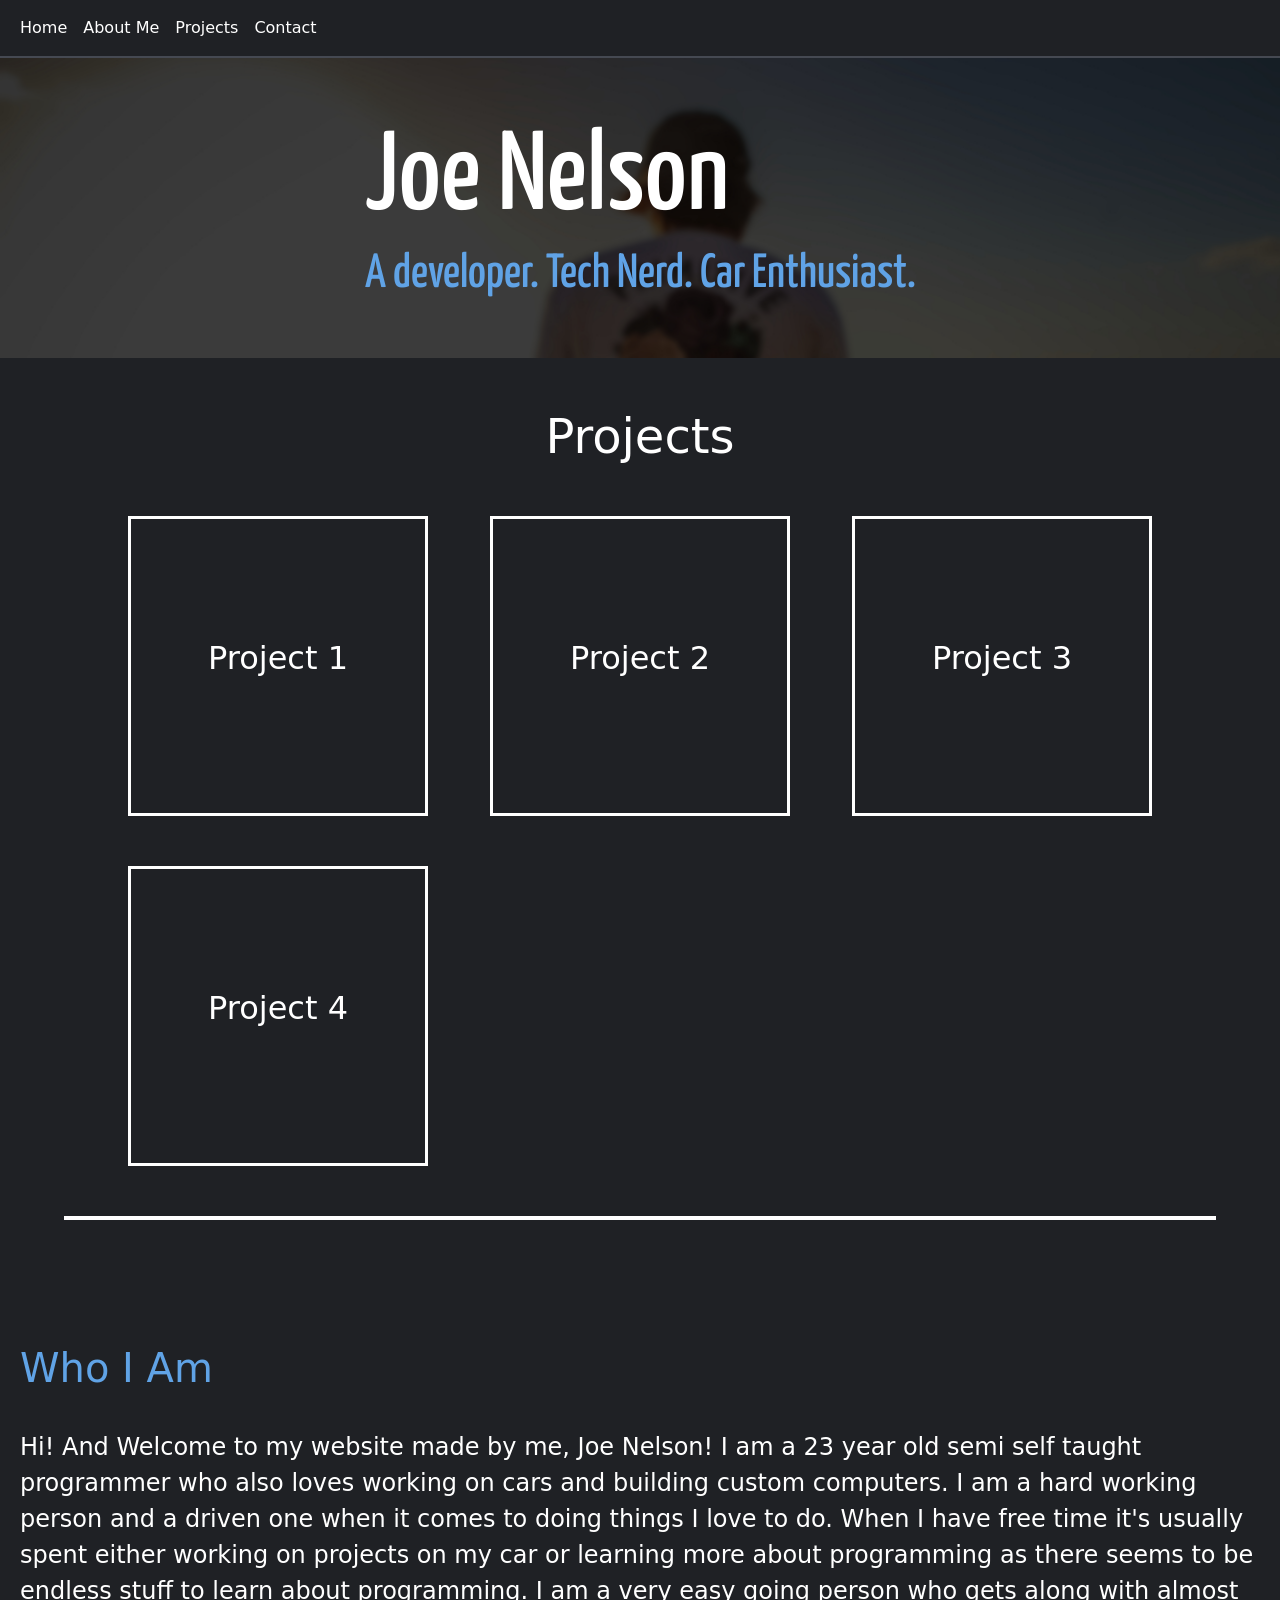
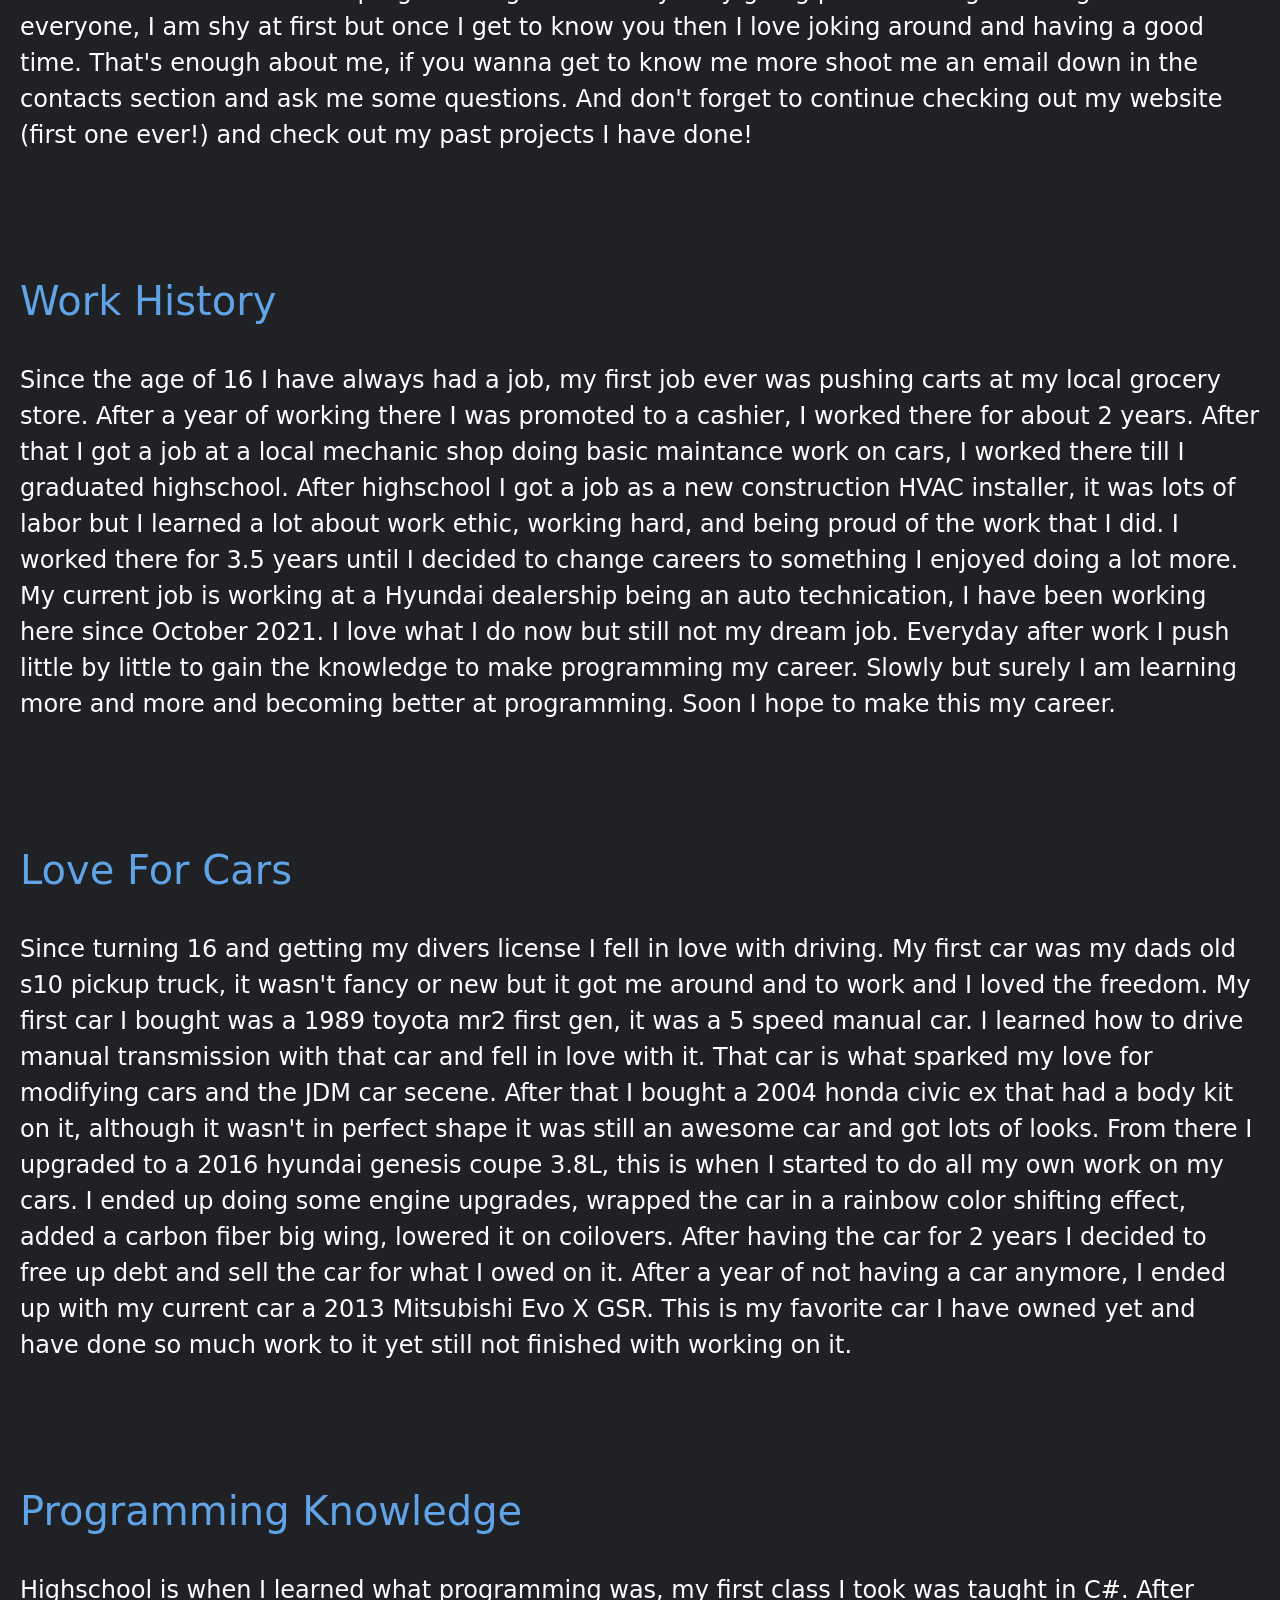
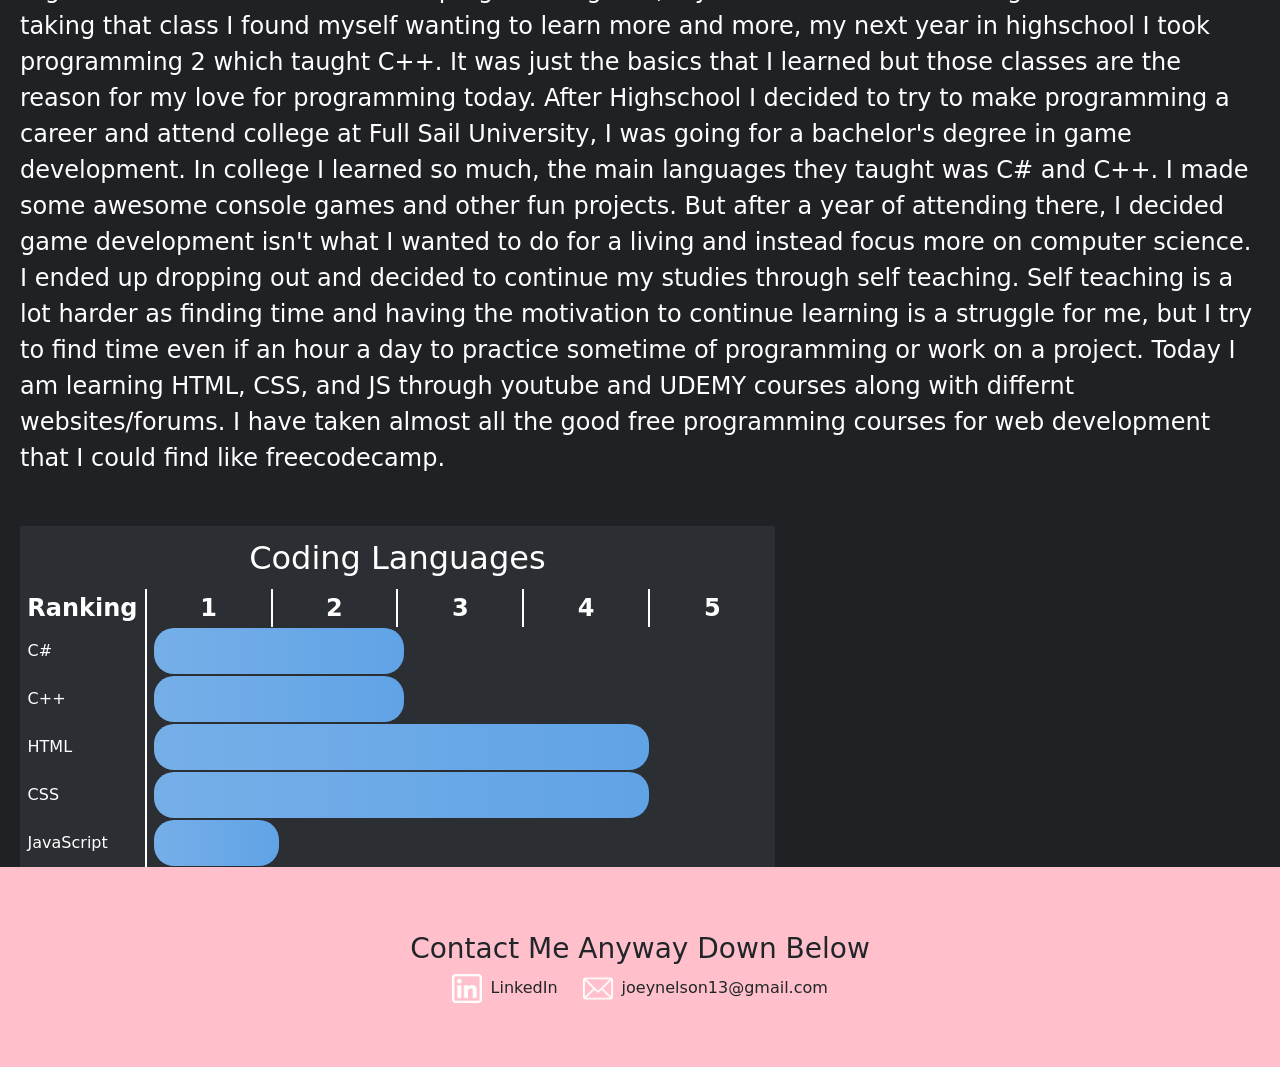
==== index.html @ 82cee35f "added footer section" ====
<!DOCTYPE html>
<html lang="en" dir="ltr">

<head>
  <meta charset="utf-8">
  <meta name="viewport" content="width=device-width, initial-scale=1">
  <!-- bootstrap -->
  <link href="https://cdn.jsdelivr.net/npm/bootstrap@5.1.3/dist/css/bootstrap.min.css" rel="stylesheet" integrity="sha384-1BmE4kWBq78iYhFldvKuhfTAU6auU8tT94WrHftjDbrCEXSU1oBoqyl2QvZ6jIW3" crossorigin="anonymous">
  <script src="https://cdn.jsdelivr.net/npm/bootstrap@5.1.3/dist/js/bootstrap.bundle.min.js" integrity="sha384-ka7Sk0Gln4gmtz2MlQnikT1wXgYsOg+OMhuP+IlRH9sENBO0LRn5q+8nbTov4+1p" crossorigin="anonymous"></script>

  <!-- css links -->
  <link rel="stylesheet" href="css/home_style.css">

  <!-- title -->
  <title>Joe Nelson Personal Site</title>

  <!-- font links -->
  <link rel="preconnect" href="https://fonts.googleapis.com">
  <link rel="preconnect" href="https://fonts.gstatic.com" crossorigin>
  <link href="https://fonts.googleapis.com/css2?family=Yanone+Kaffeesatz&display=swap" rel="stylesheet">
</head>


<body>
  <!-- nav bar -->

  <div class="container-fluid">
    <nav class="navbar navbar-expand-lg">
      <button class="navbar-toggler" type="button" data-bs-toggle="collapse" data-bs-target="#navbarSupportedContent" aria-controls="navbarSupportedContent" aria-expanded="false" aria-label="Toggle navigation">
        <img class="navbar-toggler-icon" src="Images/menu.png" alt="">
      </button>
      <div class="collapse navbar-collapse" id="navbarSupportedContent">
        <ul class="navbar-nav">
          <li class="nav-item">
            <a class="nav-link" aria-current="page" href="index.html">Home</a>
          </li>
          <li class="nav-item">
            <a class="nav-link" href="contact.html">About Me</a>
          </li>
          <li class="nav-item">
            <a class="nav-link" href="#">Projects</a>
          </li>
          <li class="nav-item">
            <a class="nav-link" href="contact.html">Contact</a>
          </li>
      </div>
    </nav>
  </div>

  <!-- title header -->
  <div class="title-container">
    <div class="center-title">
      <h1 class="title">Joe Nelson</h1>
      <h2 class="title subtitle">A developer. Tech Nerd. Car Enthusiast.</h2>
    </div>
  </div>

  <!-- content -->
  <h2 class="project-title">Projects</h3>
    <div class="project-container">
      <div class="project">
        <p>Project 1</p>
      </div>
      <div class="project">
        <p>Project 2</p>
      </div>
      <div class="project">
        <p>Project 3</p>
      </div>
      <div class="project">
        <p>Project 4</p>
      </div>
    </div>

    <hr>

    <!-- about secton -->
    <div class="about-container">
      <h3 class="about-titles">Who I Am</h3>
      <p>
        Hi! And Welcome to my website made by me, Joe Nelson!
        I am a 23 year old semi self taught programmer who also
        loves working on cars and building custom computers.
        I am a hard working person and a driven one when it comes to doing
        things I love to do. When I have free time it's usually
        spent either working on projects on my car or learning more
        about programming as there seems to be endless stuff to learn
        about programming. I am a very easy going person who gets along
        with almost everyone, I am shy at first but once I get to know
        you then I love joking around and having a good time. That's
        enough about me, if you wanna get to know me more shoot me an
        email down in the contacts section and ask me some questions.
        And don't forget to continue checking out my website (first one ever!)
        and check out my past projects I have done!
      </p>
      <h3 class="about-titles">Work History</h3>
      <p>
        Since the age of 16 I have always had a job, my first job ever
        was pushing carts at my local grocery store. After a year of working there
        I was promoted to a cashier, I worked there for about 2 years.
        After that I got a job at a local mechanic shop doing basic maintance
        work on cars, I worked there till I graduated highschool. After highschool
        I got a job as a new construction HVAC installer, it was lots of labor
        but I learned a lot about work ethic, working hard, and being proud
        of the work that I did. I worked there for 3.5 years until I decided
        to change careers to something I enjoyed doing a lot more. My current
        job is working at a Hyundai dealership being an auto technication,
        I have been working here since October 2021. I love what I do now
        but still not my dream job. Everyday after work I push little by little to
        gain the knowledge to make programming my career. Slowly but surely
        I am learning more and more and becoming better at programming. Soon
        I hope to make this my career.
      </p>
      <h3 class="about-titles">Love For Cars</h3>
      <p>
        Since turning 16 and getting my divers license I fell in love with driving.
        My first car was my dads old s10 pickup truck, it wasn't fancy or new
        but it got me around and to work and I loved the freedom. My first car I
        bought was a 1989 toyota mr2 first gen, it was a 5 speed manual car. I
        learned how to drive manual transmission with that car and fell in love with it.
        That car is what sparked my love for modifying cars and the JDM car secene.
        After that I bought a 2004 honda civic ex that had a body kit on it, although
        it wasn't in perfect shape it was still an awesome car and got lots of looks.
        From there I upgraded to a 2016 hyundai genesis coupe 3.8L, this is when I
        started to do all my own work on my cars. I ended up doing some engine upgrades,
        wrapped the car in a rainbow color shifting effect, added a carbon fiber big wing,
        lowered it on coilovers. After having the car for 2 years I decided to free up debt
        and sell the car for what I owed on it. After a year of not having a car anymore, I
        ended up with my current car a 2013 Mitsubishi Evo X GSR. This is my favorite car
        I have owned yet and have done so much work to it yet still not finished with working
        on it.
      </p>
      <h3 class="about-titles">Programming Knowledge</h3>
      <p>
        Highschool is when I learned what programming was, my first class I took was taught
        in C#. After taking that class I found myself wanting to learn more and more, my next
        year in highschool I took programming 2 which taught C++. It was just the basics that I
        learned but those classes are the reason for my love for programming today. After Highschool
        I decided to try to make programming a career and attend college at Full Sail University,
        I was going for a bachelor's degree in game development. In college I learned so much,
        the main languages they taught was C# and C++. I made some awesome console games and other
        fun projects. But after a year of attending there, I decided game development isn't what I
        wanted to do for a living and instead focus more on computer science. I ended up dropping out
        and decided to continue my studies through self teaching. Self teaching is a lot harder as
        finding time and having the motivation to continue learning is a struggle for me, but I try
        to find time even if an hour a day to practice sometime of programming or work on a project.
        Today I am learning HTML, CSS, and JS through youtube and UDEMY courses along with differnt
        websites/forums. I have taken almost all the good free programming courses for web development
        that I could find like freecodecamp.
      </p>

      <!-- table -->
      <table>
        <caption>Coding Languages</caption>
        <thead>
          <tr>
            <th>Ranking</th>
            <th>1</th>
            <th>2</th>
            <th>3</th>
            <th>4</th>
            <th style="border: none">5</th>
          </tr>
        </thead>
        <tbody>
          <tr>
            <td>C#</td>
            <td colspan="5">
              <div class="table-color" style="width: 40%"></div>
            </td>
          </tr>
          <tr>
            <td>C++</td>
            <td colspan="5">
              <div class="table-color" style="width: 40%"></div>
            </td>
          </tr>
          <tr>
            <td>HTML</td>
            <td colspan="5">
              <div class="table-color" style="width: 79%"></div>
            </td>
          </tr>
          <tr>
            <td>CSS</td>
            <td colspan="5">
              <div class="table-color" style="width: 79%"></div>
            </td>
          </tr>
          <tr>
            <td>JavaScript</td>
            <td colspan="5">
              <div class="table-color" style="width: 20%"></div>
            </td>
          </tr>
        </tbody>
      </table>
    </div>

    <!-- footer section -->
    <div class="footer-container">
      <h3 class="footer-title">Contact Me Anyway Down Below</h3>
      <div class="footer-link-container">
        <img class="footer-logo" src="Images/linkedin.png" alt="linked in icon">
        <p style="padding-right: 2%;">LinkedIn</p>
        <img class="footer-logo" src="Images/email.png" alt="email icon">
        <p>joeynelson13@gmail.com</p>
      </div>
    </div>
</body>

</html>
---- css/home_style.css ----
body {
  padding: 0;
  margin: 0;
  background-color: #1f2125;
}

/* nav bar css */
.container-fluid {
  border-bottom: 2px solid #454952;
}
.navbar-toggler-icon {
  width: 2rem;
  height: 2rem;
}

.navbar-toggler {
  border: none;
  padding: 0;
}

.navbar-toggler:focus {
  box-shadow: none;
}

.nav-link {
  font-size: 1rem;
  color: white;
}

.nav-link:hover {
  color: red;
}

/* title section */
.title-container {
  background-image: url("../Images/me2.jpg");
  background-repeat: no-repeat;
  background-position: center 10%;
  background-size: cover;
  padding: 0 12px;
  display: flex;
  justify-content: center;
  align-items: center;
  height: 300px;
}

.center-title {
  display: block;
}

.title {
  font-size: 7rem;
  font-family: 'Yanone Kaffeesatz', sans-serif;
  color: white;
  padding: 0;
  margin: 0;
}

.subtitle {
  font-size: 3rem;
  color: #60a3e6;
}

/* content section */
.project-container {
  display: flex;
  width: 80%;
  margin: auto auto;
  flex-wrap: wrap;
  justify-content: space-between;
}
.project-title {
  color: white;
  padding: 50px 12px 0 12px;
  margin: 0;
  text-align: center;
  font-size: 3rem;
}
.project {
  font-size: 2rem;
  color: white;
  border: 3px solid white;
  width: 300px;
  height: 300px;
  display: flex;
  justify-content: center;
  align-items: center;
  margin-top: 50px;
}

hr {
  opacity: 100%;
  width: 90%;
  margin: auto auto;
  margin-top: 50px;
  border: 2px solid white;
}

/* about me */
.about-container {
  padding: 0 20px;
}
.about-titles {
  color: #60a3e6;
  font-size: 2.5rem;
  padding-top: 10%;
  margin: 0;
}
.about-container p {
  color: white;
  font-size: 1.5rem;
  padding-top: 3%;
  margin: 0;
}

/* coding table */
table {
  background-color: #2b2e33;
  margin-top: 50px;
}
caption {
  color: white;
  font-size: 2rem;
  caption-side: top;
  padding: 1%;
  background-color: #2b2e33;
  text-align: center;

}
th {
  color: white;
  text-align: center;
  font-size: 1.5rem;
  border-right: 2px solid white;
  width: 15%;
}
td {
  color: white;
  height: 3rem;
}
td:nth-child(1) {
  width: 15%;
  padding: 1%;
  border-right: 2px solid white;
}
.table-color {
  display: flex;
  background-image: linear-gradient(to right, #76afe8, #60a3e6);
  height: 100%;
  border-radius: 20px;
  margin-left: 1%;
}

/* footer */
.footer-container {
  background-color: pink;
  height: 200px;
  display: flex;
  justify-content: center;
  align-items: center;
  flex-direction: column;
}
.footer-link-container {
  display: flex;
  justify-content: center;
  align-items: center;
}
.footer-title {
  padding: 0;
}
.footer-logo {
  width: 3%;
  display: inline-block;
  margin: 0;
  padding-right: .7%;
}
.footer-container p {
  display: inline-block;
  padding: 0;
  margin: 0;
}

@media screen and (max-width: 480px) {
  .title {
    font-size: 4rem;
  }
  .subtitle {
    font-size: 2rem;
  }
  .project {
    font-size: 2rem;
    color: white;
    border: 3px solid white;
    width: 100%;
    display: flex;
    justify-content: center;
    align-items: center;
    margin-top: 50px;
  }
  .about-container p {
    font-size: 1rem;
  }
  .about-titles {
    font-size: 1.5rem;
  }
  table {
    width: 100%;
  }
  caption {
    font-size: .8rem;
  }
  th {
    font-size: .6rem;
  }
  tbody {
    font-size: .5rem;
  }
  td {
    height: 1.6rem;
  }
}
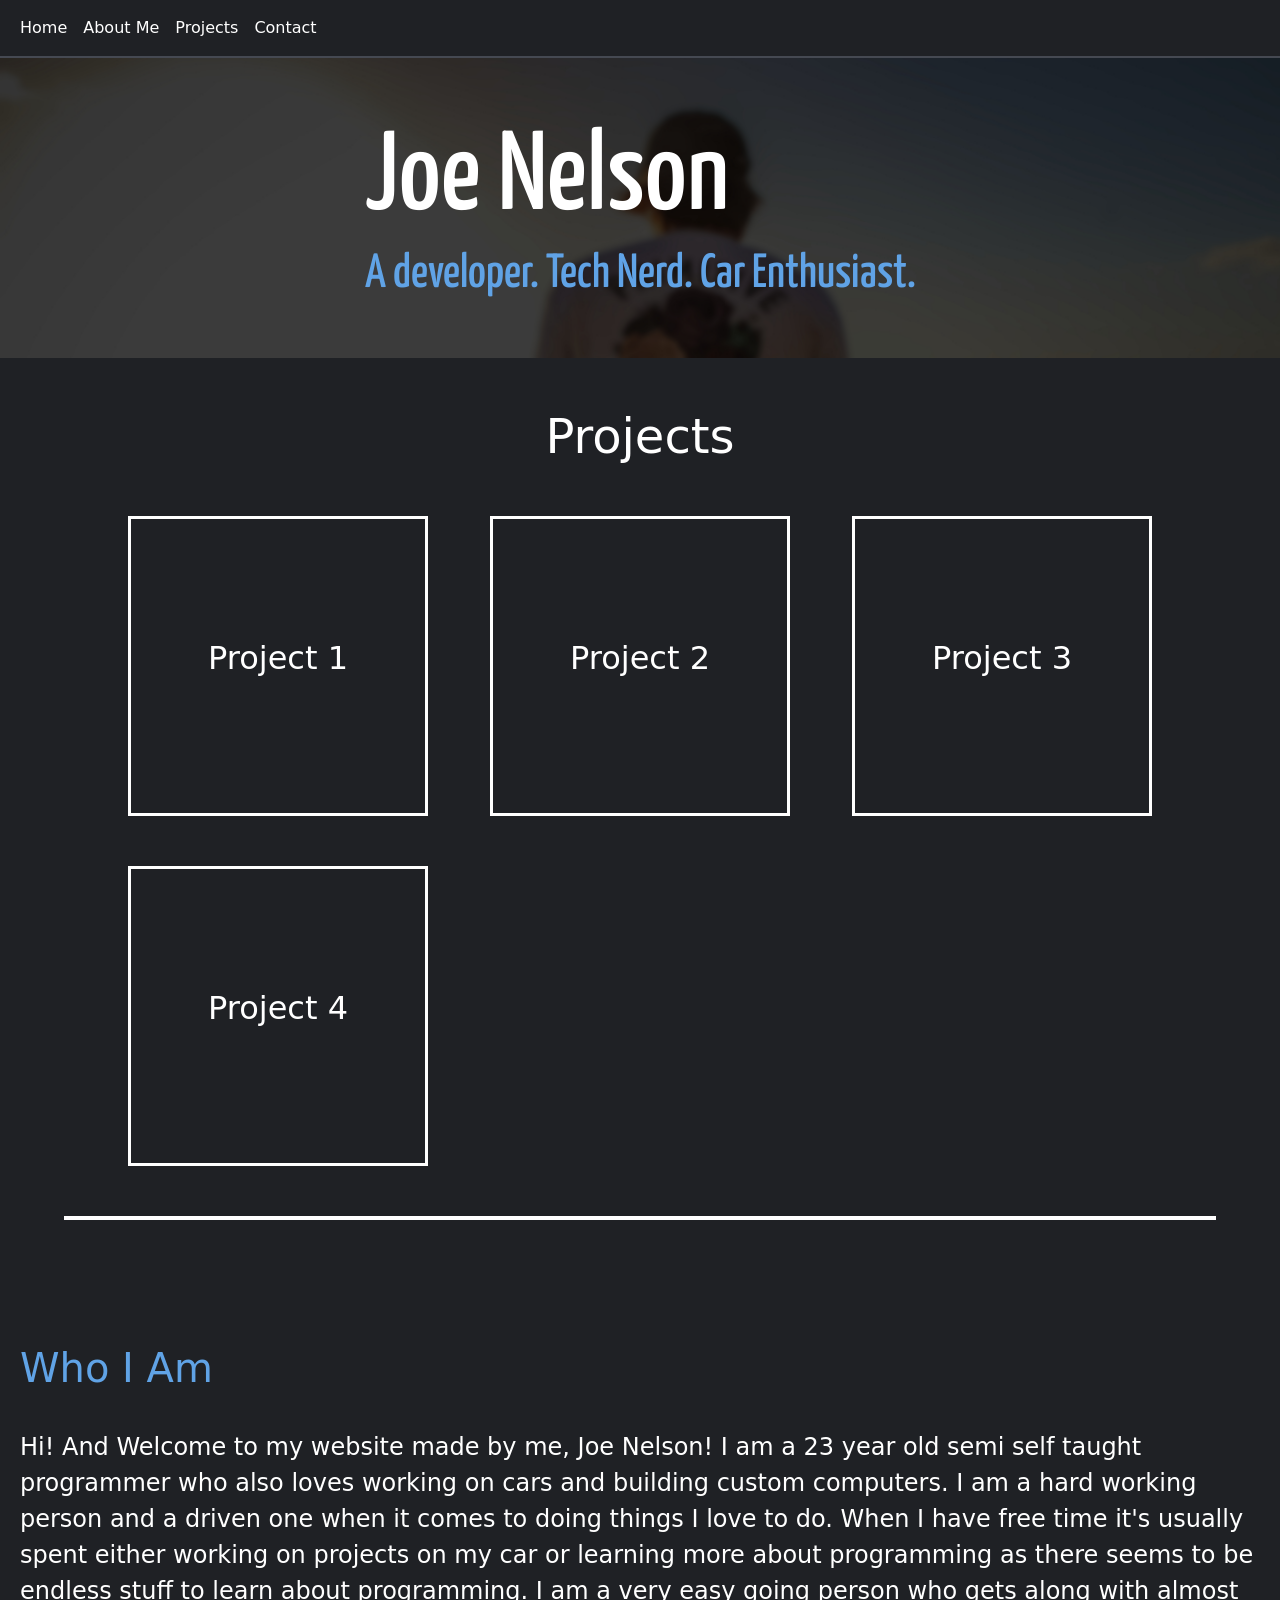
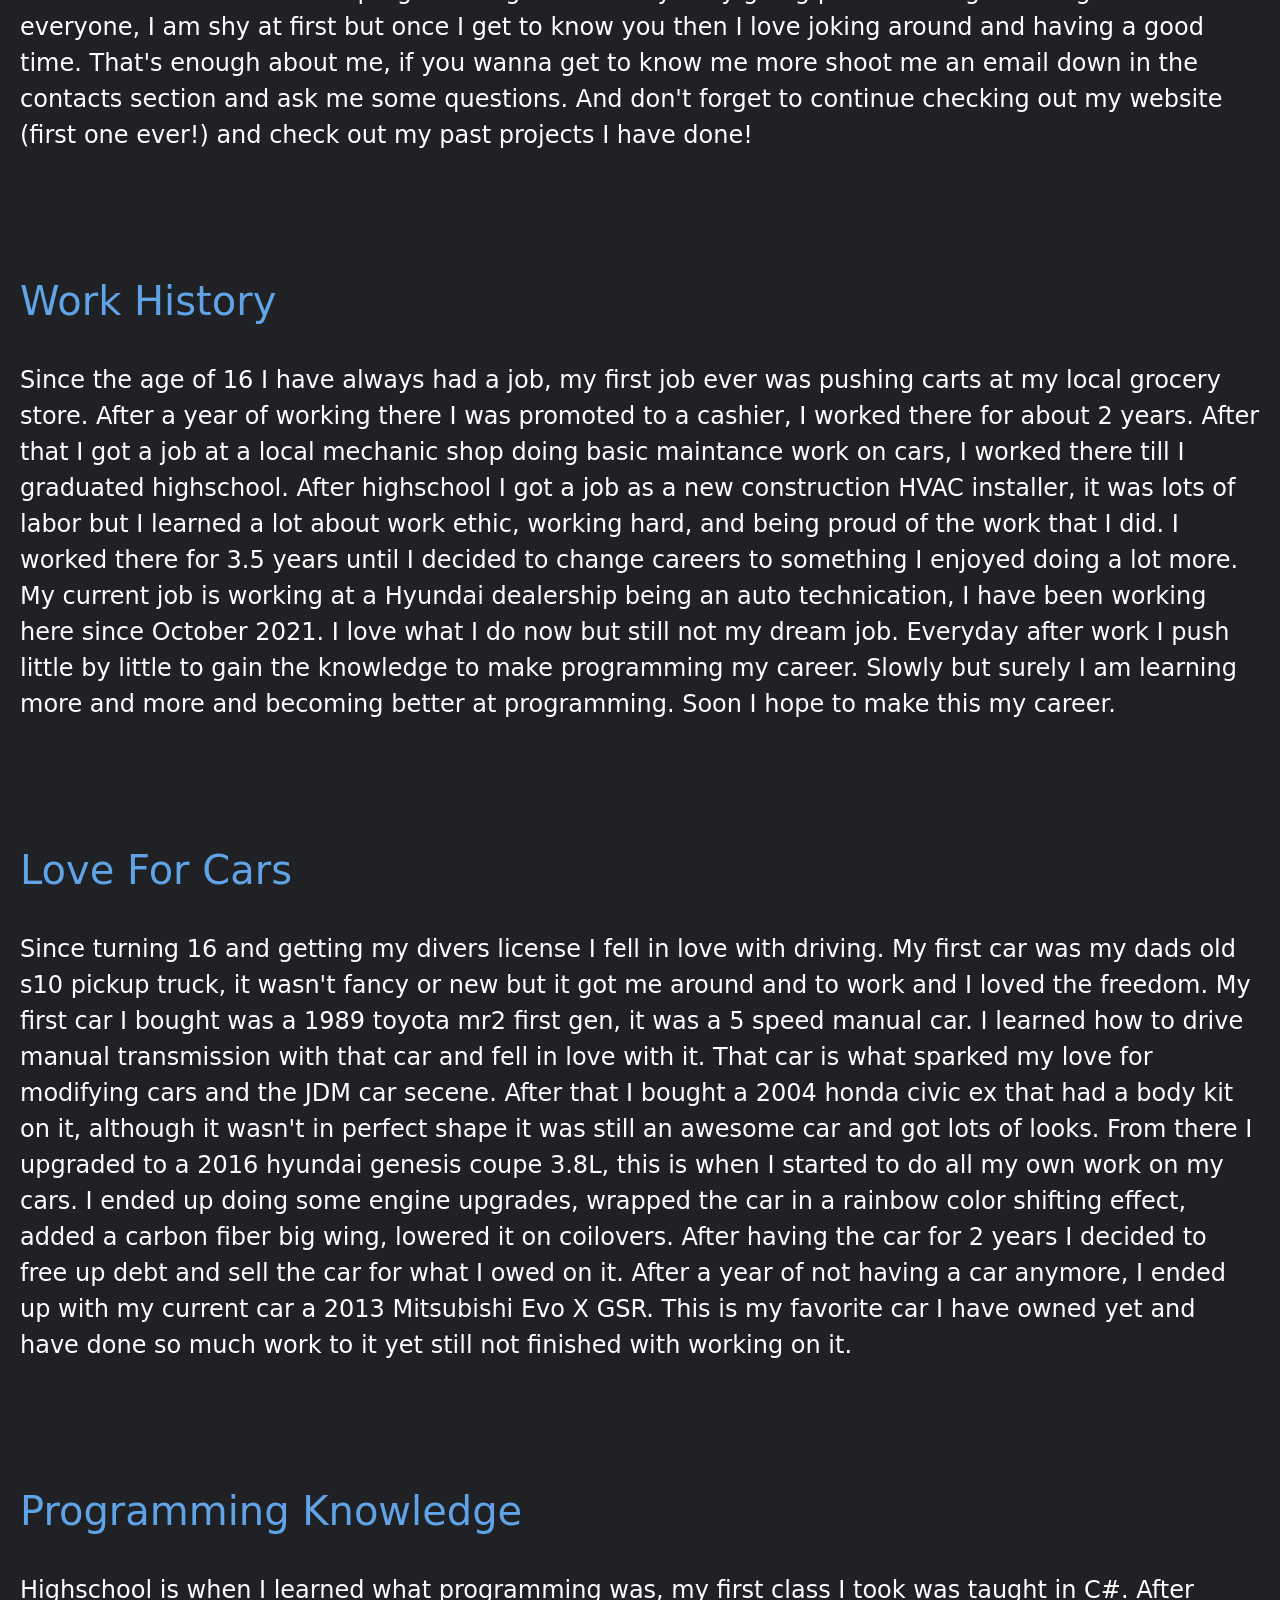
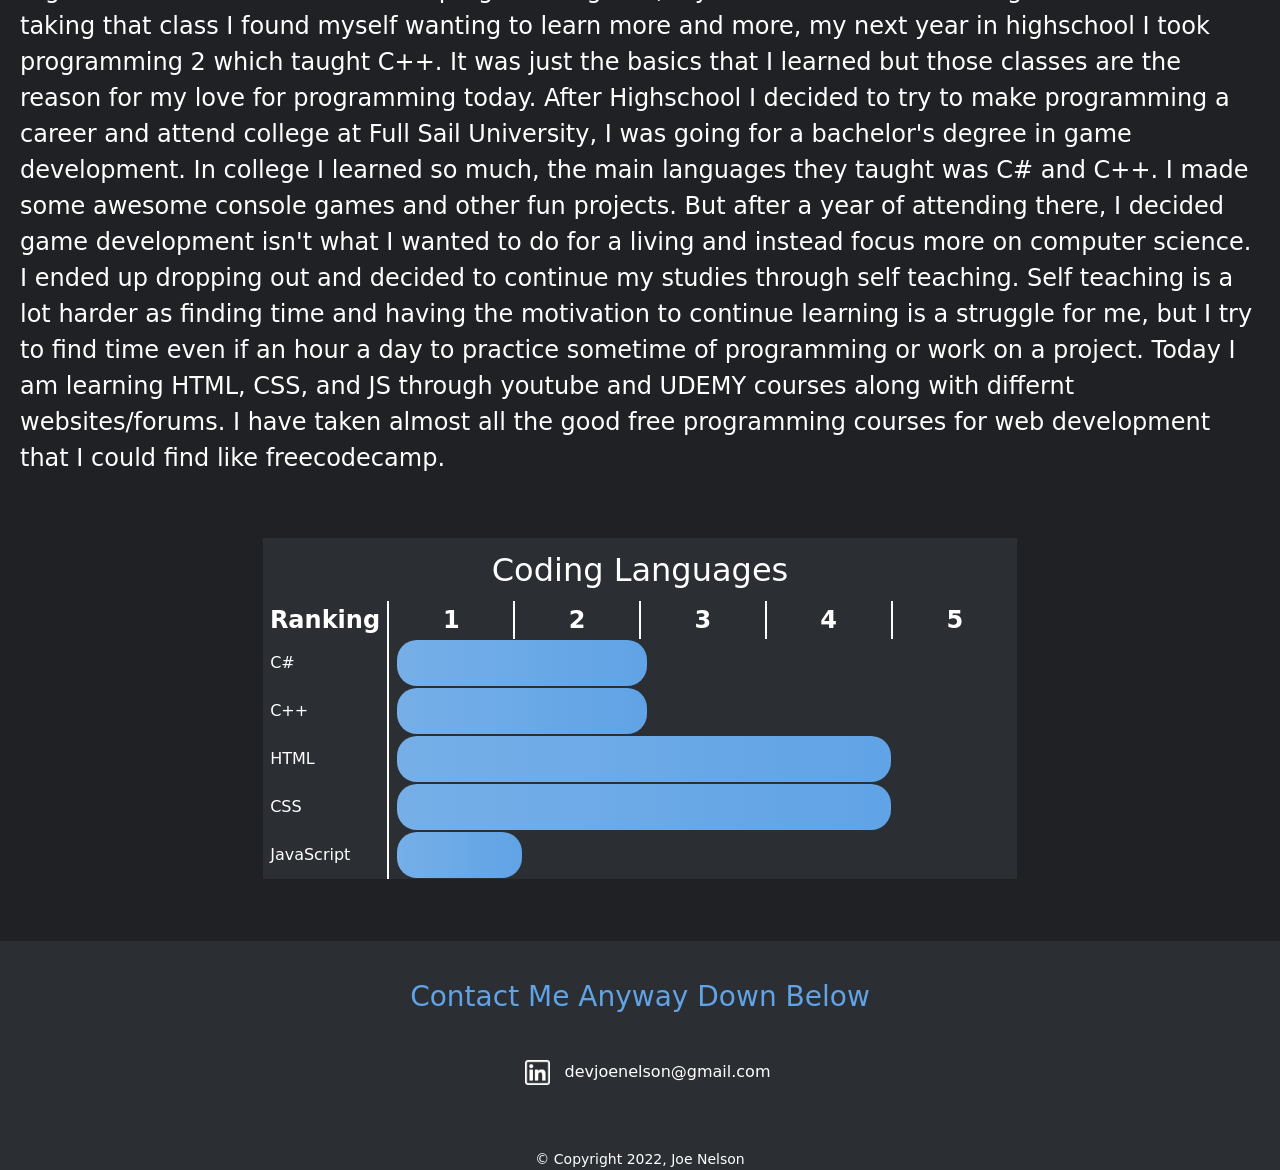
==== commit dd52bcbc: "removed contact page and css. fixed footer and added copy right and linkedin link and email." ====
--- a/index.html
+++ b/index.html
@@ -196,17 +196,16 @@
         </tbody>
       </table>
     </div>
-
-    <!-- footer section -->
-    <div class="footer-container">
-      <h3 class="footer-title">Contact Me Anyway Down Below</h3>
-      <div class="footer-link-container">
-        <img class="footer-logo" src="Images/linkedin.png" alt="linked in icon">
-        <p style="padding-right: 2%;">LinkedIn</p>
-        <img class="footer-logo" src="Images/email.png" alt="email icon">
-        <p>joeynelson13@gmail.com</p>
-      </div>
-    </div>
 </body>
+<footer class="footer-container">
+  <h3 class="footer-title">Contact Me Anyway Down Below</h3>
+  <div class="footer-link-container">
+    <a href="https://www.linkedin.com/in/joe-nelson-95501315a/">
+      <img class="footer-logo" src="Images/linkedin.png" alt="linked in icon">
+    </a>
+    <p>devjoenelson@gmail.com</p>
+  </div>
+  <small>&copy; Copyright 2022, Joe Nelson</small>
+</footer>
 
 </html>
--- a/css/home_style.css
+++ b/css/home_style.css
@@ -117,7 +117,7 @@
 /* coding table */
 table {
   background-color: #2b2e33;
-  margin-top: 50px;
+  margin: 5% auto;
 }
 caption {
   color: white;
@@ -154,31 +154,32 @@
 
 /* footer */
 .footer-container {
-  background-color: pink;
-  height: 200px;
+  background-color: #2b2e33;
   display: flex;
   justify-content: center;
   align-items: center;
   flex-direction: column;
+  color: white;
 }
 .footer-link-container {
   display: flex;
   justify-content: center;
   align-items: center;
+  width: 100%;
+  padding-bottom: 5%;
 }
 .footer-title {
-  padding: 0;
+  padding: 3% 0;
+  color: #60a3e6;
 }
 .footer-logo {
-  width: 3%;
-  display: inline-block;
-  margin: 0;
-  padding-right: .7%;
-}
-.footer-container p {
-  display: inline-block;
-  padding: 0;
-  margin: 0;
+  height: 25px;
+  padding: 0 15px;
+}
+.footer-link-container p {
+  padding: 0;
+  margin: 0;
+
 }
 
 @media screen and (max-width: 480px) {
@@ -219,4 +220,16 @@
   td {
     height: 1.6rem;
   }
-}
+  .footer-title {
+    font-size: 1rem;
+  }
+  .footer-logo {
+    height: 15px;
+  }
+  .footer-link-container p {
+    font-size: .7rem;
+  }
+  small {
+    font-size: .5rem;
+  }
+}
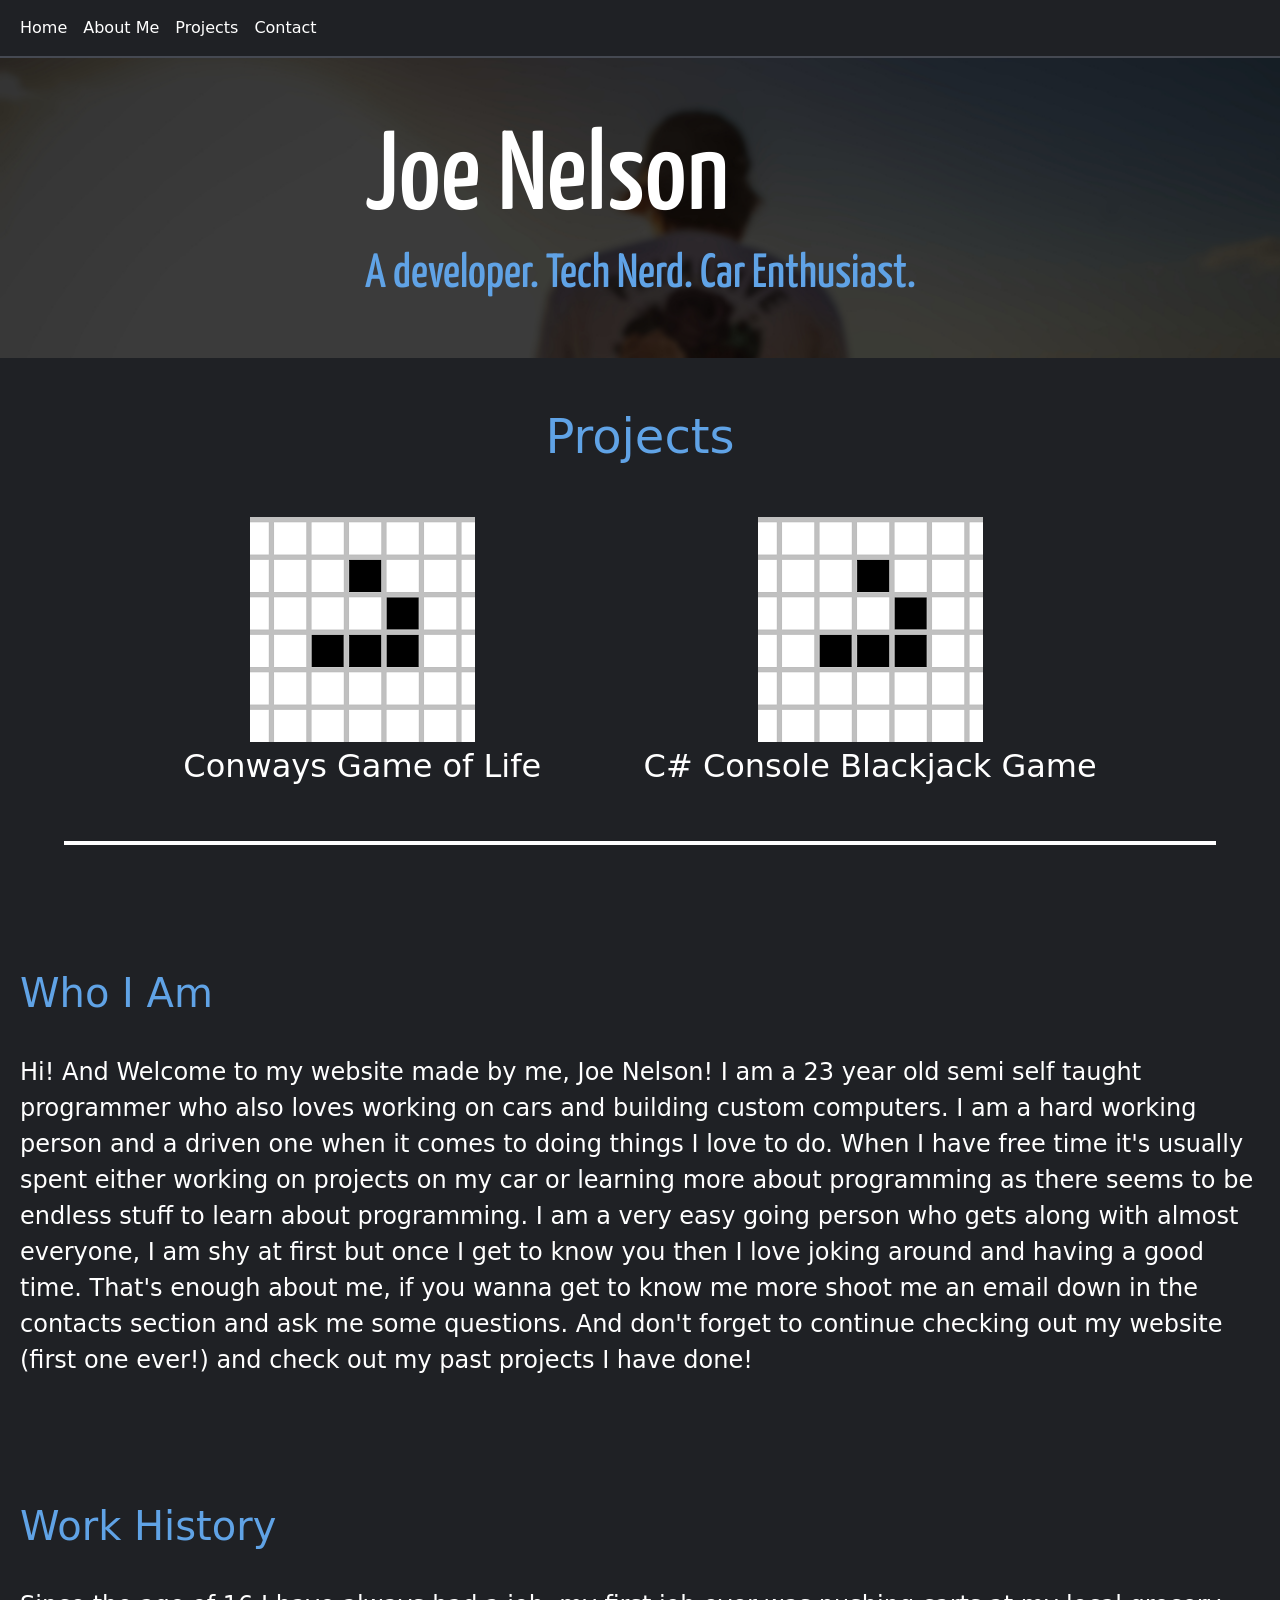
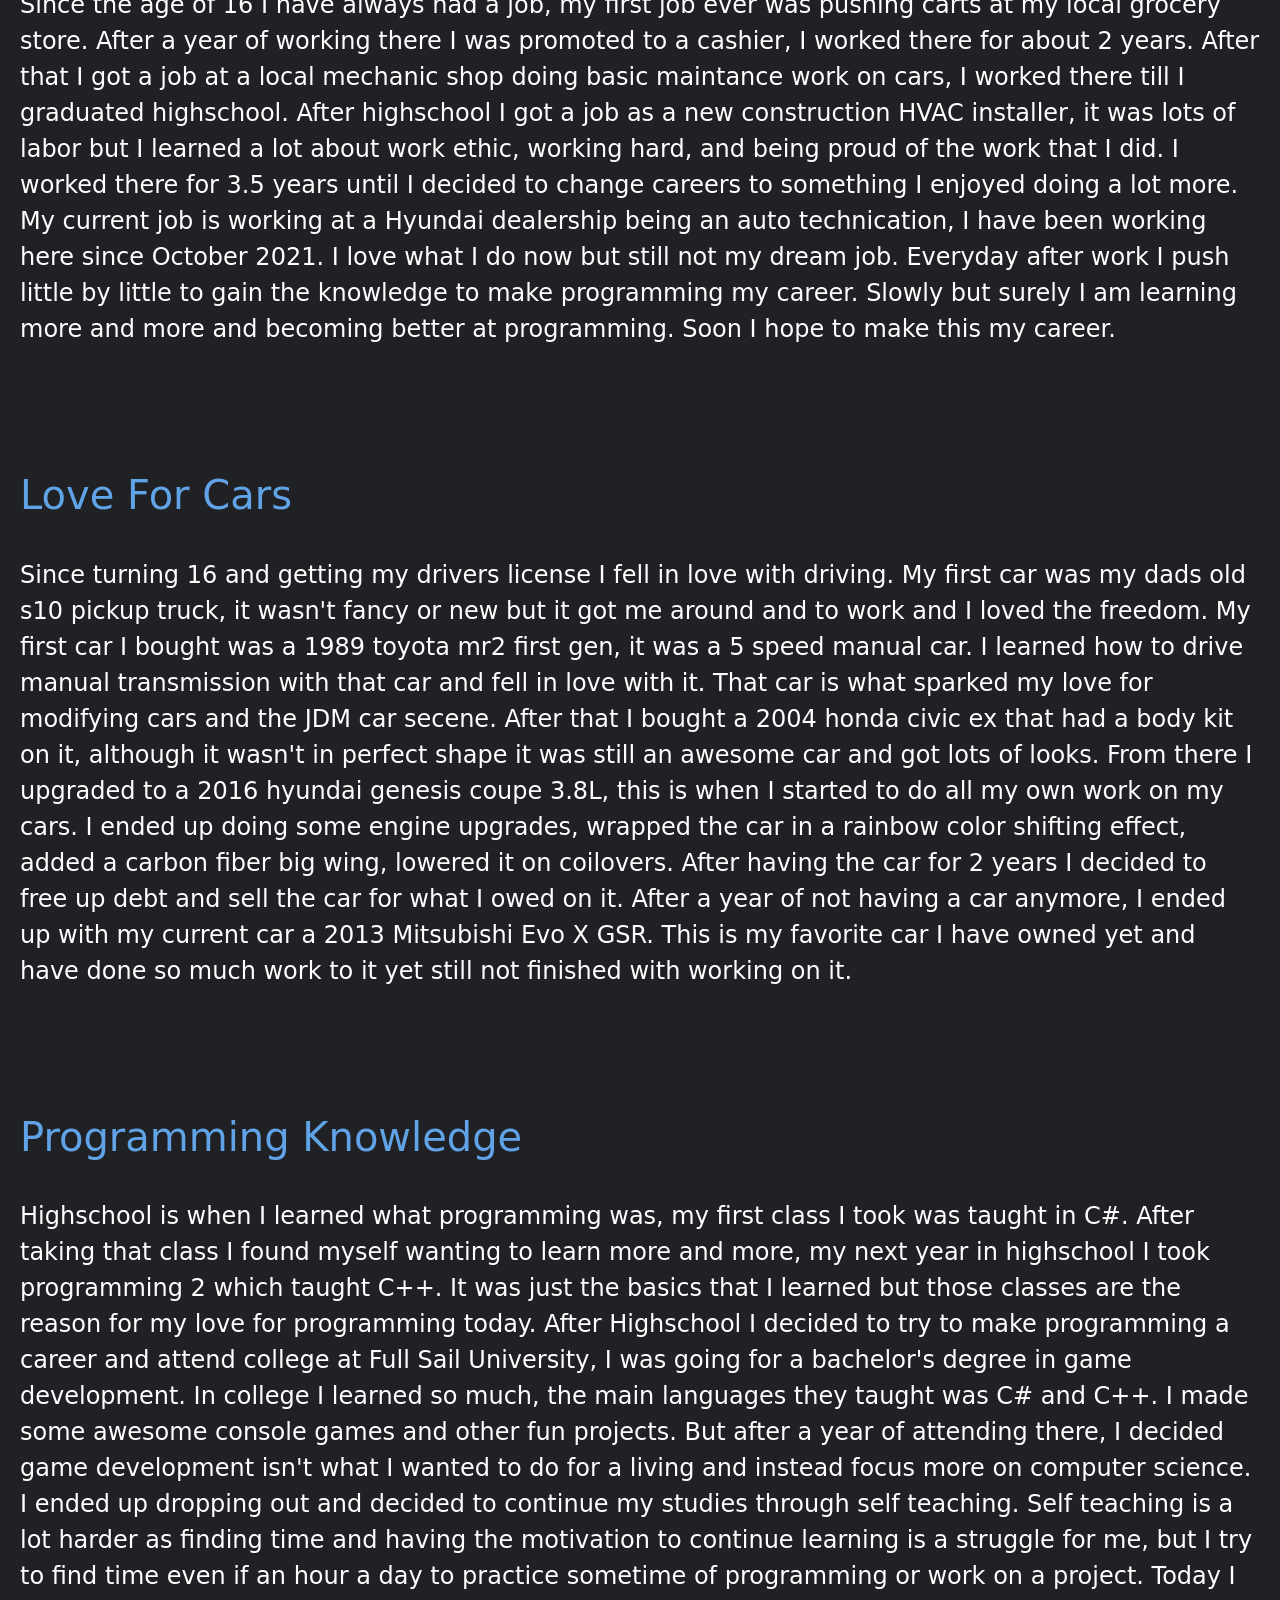
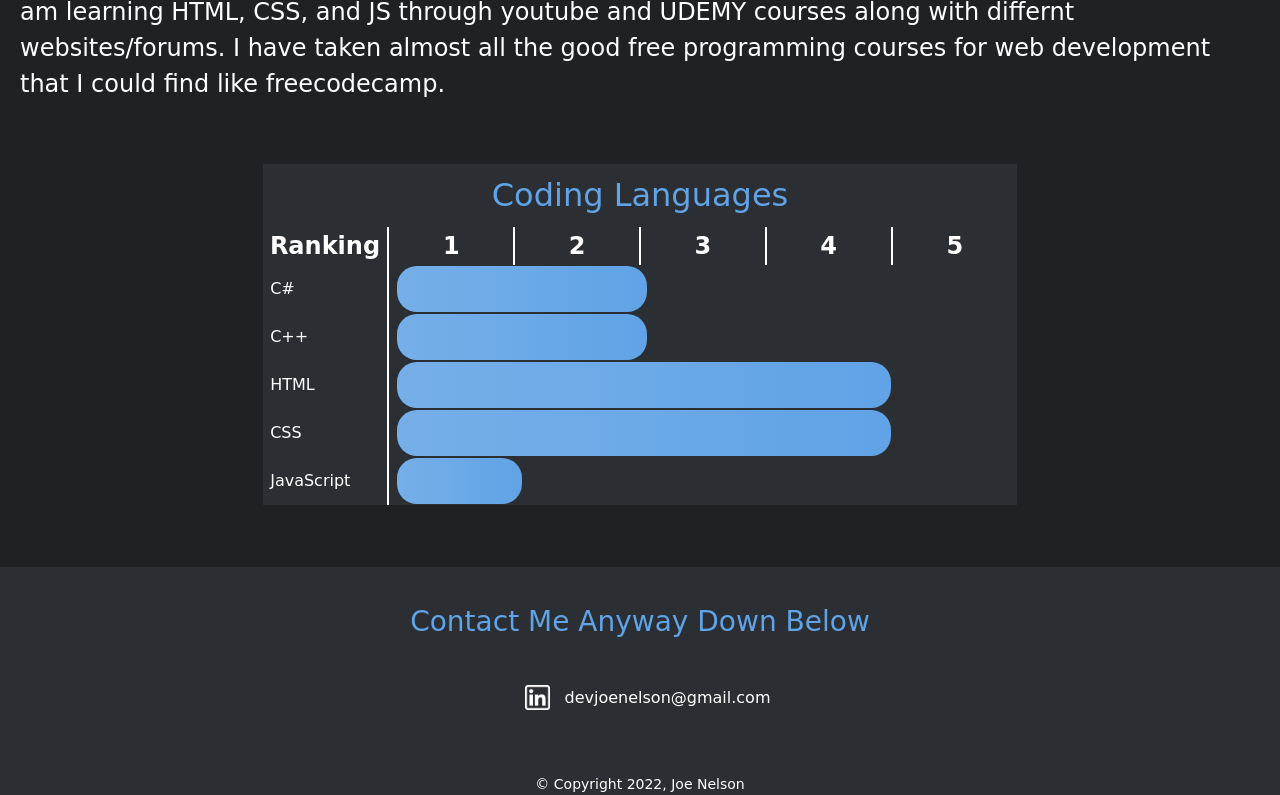
==== commit 6d2e6388: "added download files and fix some issues with projects container" ====
--- a/index.html
+++ b/index.html
@@ -55,21 +55,17 @@
     </div>
   </div>
 
-  <!-- content -->
+  <!-- projects -->
   <h2 class="project-title">Projects</h3>
     <div class="project-container">
-      <div class="project">
-        <p>Project 1</p>
-      </div>
-      <div class="project">
-        <p>Project 2</p>
-      </div>
-      <div class="project">
-        <p>Project 3</p>
-      </div>
-      <div class="project">
-        <p>Project 4</p>
-      </div>
+      <a class="project" href="downloads/JoeNelsonGOL.zip" download="JoeNelsonsGameOfLife">
+        <img src="Images/gol.png" alt="Game Of Life Project">
+        <p>Conways Game of Life</p>
+      </a>
+      <a class="project" href="downloads/Blackjack.zip" download="JoeNelsonBlackJack">
+        <img src="Images/gol.png" alt="Game Of Life Project">
+        <p>C# Console Blackjack Game</p>
+      </a>
     </div>
 
     <hr>
@@ -113,7 +109,7 @@
       </p>
       <h3 class="about-titles">Love For Cars</h3>
       <p>
-        Since turning 16 and getting my divers license I fell in love with driving.
+        Since turning 16 and getting my drivers license I fell in love with driving.
         My first car was my dads old s10 pickup truck, it wasn't fancy or new
         but it got me around and to work and I loved the freedom. My first car I
         bought was a 1989 toyota mr2 first gen, it was a 5 speed manual car. I
--- a/css/home_style.css
+++ b/css/home_style.css
@@ -68,32 +68,31 @@
   width: 80%;
   margin: auto auto;
   flex-wrap: wrap;
-  justify-content: space-between;
+  justify-content: center;
+  align-items: center;
 }
 .project-title {
-  color: white;
+  color: #60a3e6;
   padding: 50px 12px 0 12px;
   margin: 0;
   text-align: center;
   font-size: 3rem;
 }
 .project {
+  color: white;
+  text-decoration: none;
   font-size: 2rem;
-  color: white;
-  border: 3px solid white;
-  width: 300px;
-  height: 300px;
-  display: flex;
-  justify-content: center;
-  align-items: center;
-  margin-top: 50px;
+  text-align: center;
+  padding: 5% 5%;
+}
+.project p {
+  margin: 0;
 }
 
 hr {
   opacity: 100%;
   width: 90%;
   margin: auto auto;
-  margin-top: 50px;
   border: 2px solid white;
 }
 
@@ -120,7 +119,7 @@
   margin: 5% auto;
 }
 caption {
-  color: white;
+  color: #60a3e6;
   font-size: 2rem;
   caption-side: top;
   padding: 1%;
@@ -189,15 +188,11 @@
   .subtitle {
     font-size: 2rem;
   }
+  .project-container {
+    justify-content: center;
+  }
   .project {
-    font-size: 2rem;
-    color: white;
-    border: 3px solid white;
-    width: 100%;
-    display: flex;
-    justify-content: center;
-    align-items: center;
-    margin-top: 50px;
+    font-size: 1.8rem;
   }
   .about-container p {
     font-size: 1rem;
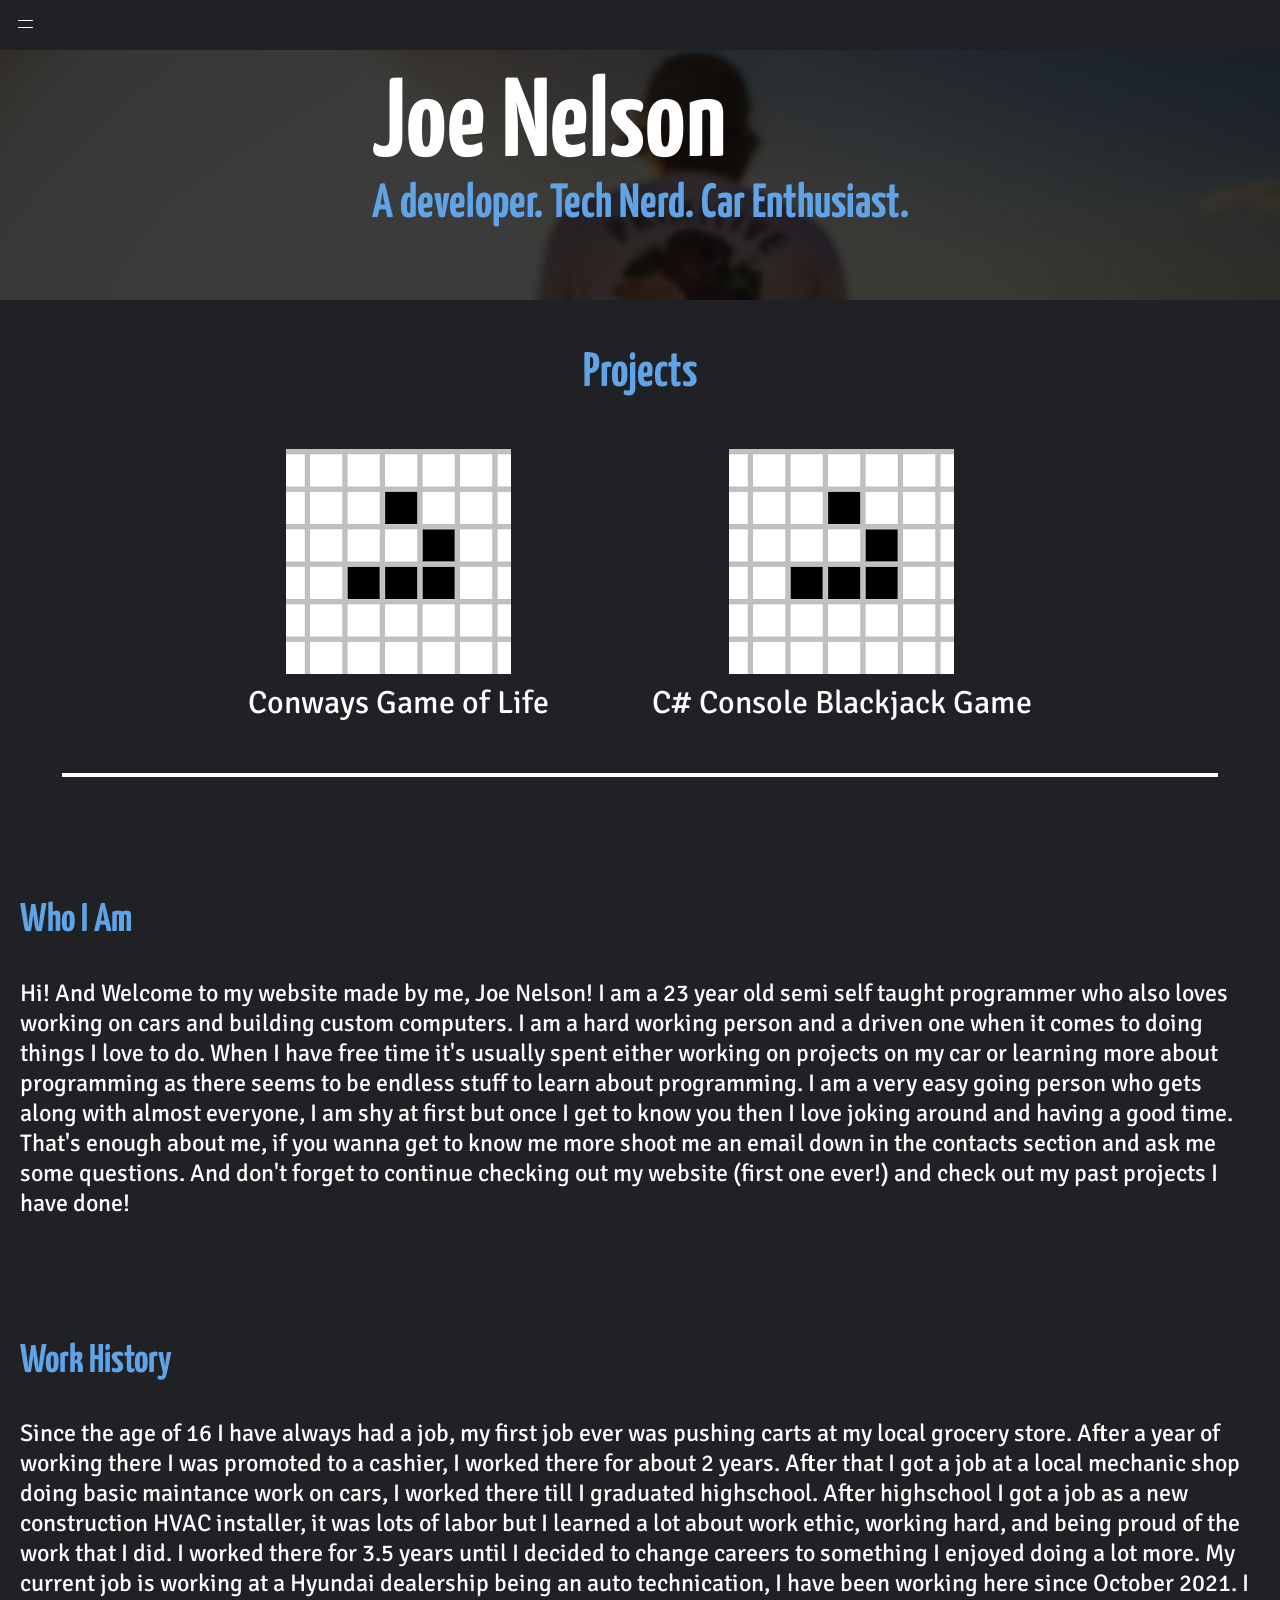
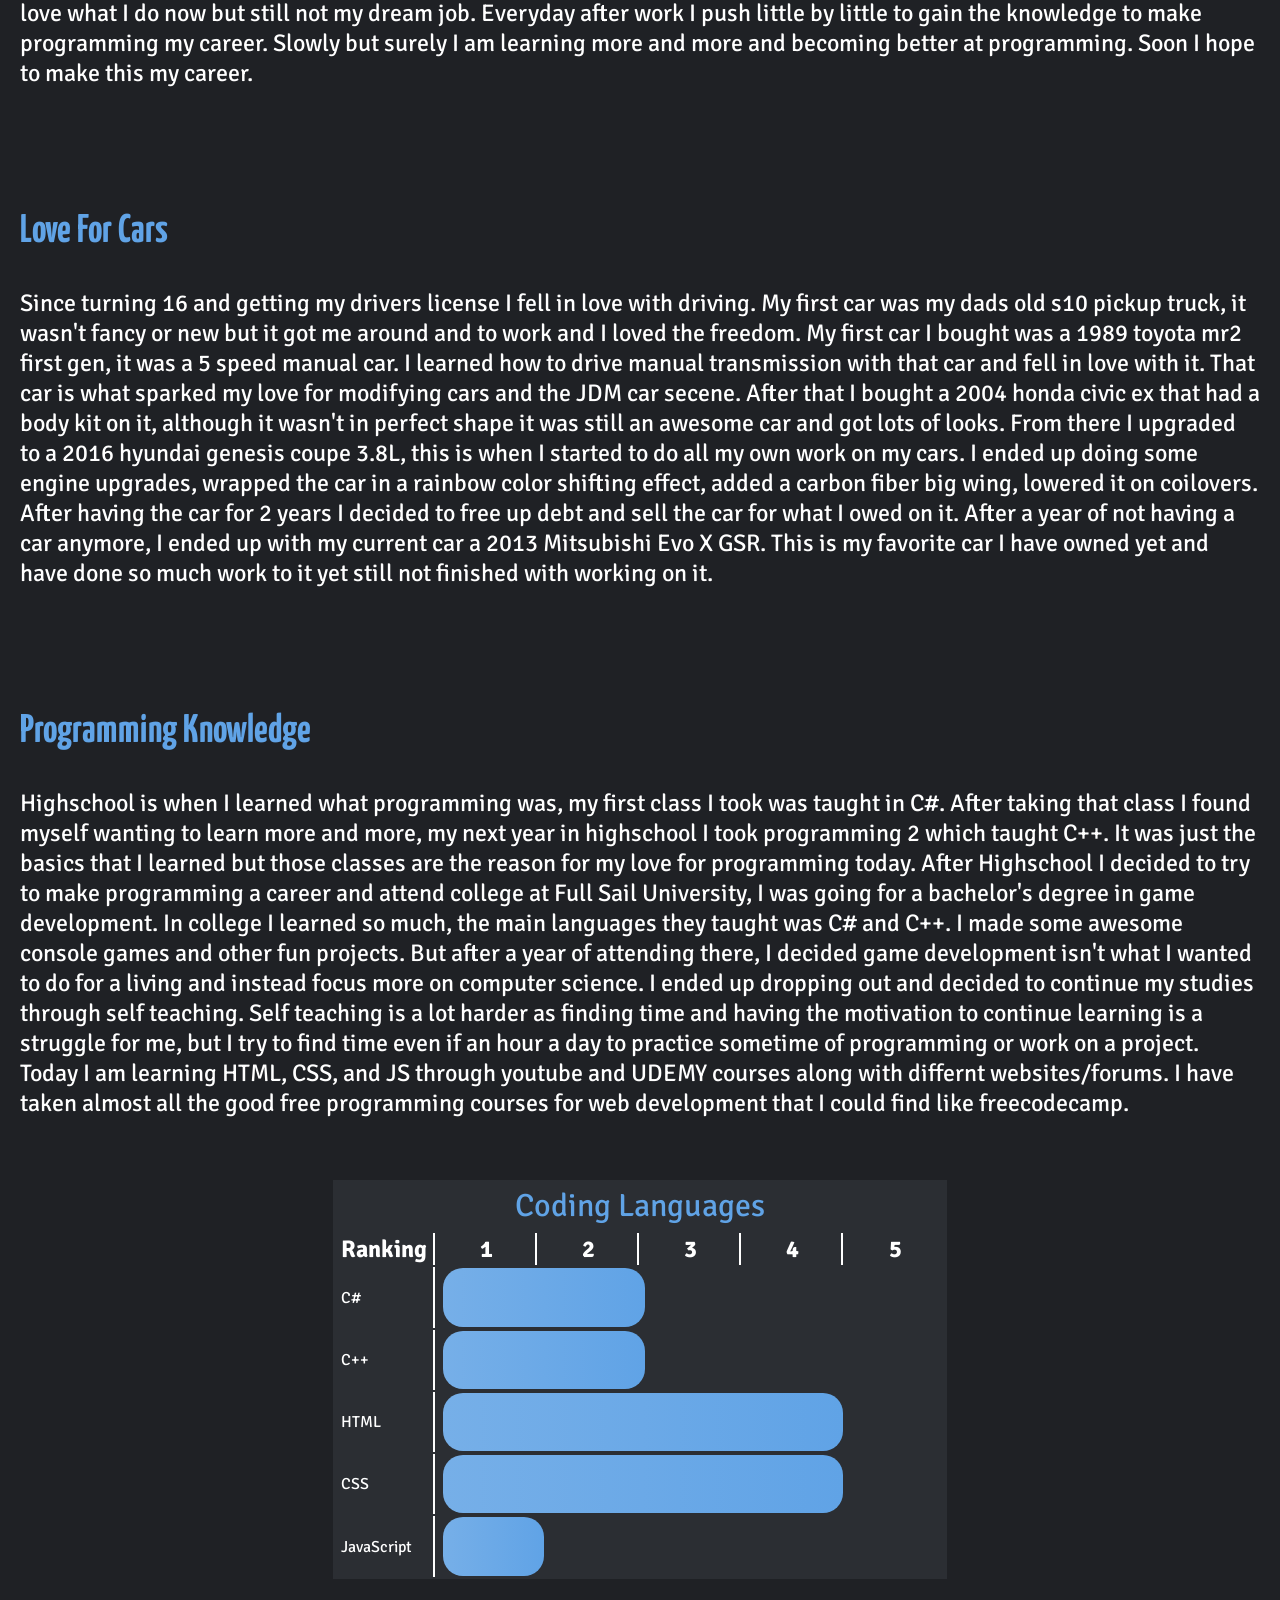
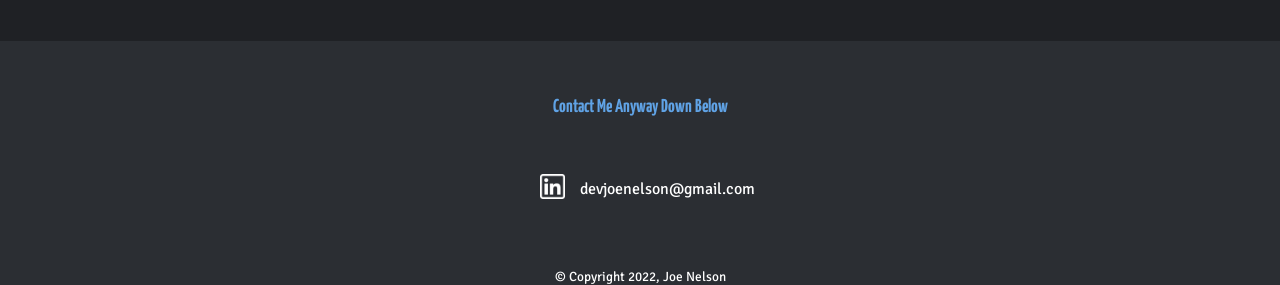
==== commit 4c644e19: "added new nav bar" ====
--- a/index.html
+++ b/index.html
@@ -4,9 +4,6 @@
 <head>
   <meta charset="utf-8">
   <meta name="viewport" content="width=device-width, initial-scale=1">
-  <!-- bootstrap -->
-  <link href="https://cdn.jsdelivr.net/npm/bootstrap@5.1.3/dist/css/bootstrap.min.css" rel="stylesheet" integrity="sha384-1BmE4kWBq78iYhFldvKuhfTAU6auU8tT94WrHftjDbrCEXSU1oBoqyl2QvZ6jIW3" crossorigin="anonymous">
-  <script src="https://cdn.jsdelivr.net/npm/bootstrap@5.1.3/dist/js/bootstrap.bundle.min.js" integrity="sha384-ka7Sk0Gln4gmtz2MlQnikT1wXgYsOg+OMhuP+IlRH9sENBO0LRn5q+8nbTov4+1p" crossorigin="anonymous"></script>
 
   <!-- css links -->
   <link rel="stylesheet" href="css/home_style.css">
@@ -17,35 +14,33 @@
   <!-- font links -->
   <link rel="preconnect" href="https://fonts.googleapis.com">
   <link rel="preconnect" href="https://fonts.gstatic.com" crossorigin>
-  <link href="https://fonts.googleapis.com/css2?family=Yanone+Kaffeesatz&display=swap" rel="stylesheet">
+  <link href="https://fonts.googleapis.com/css2?family=Signika:wght@300&family=Yanone+Kaffeesatz&display=swap" rel="stylesheet">
 </head>
 
 
 <body>
   <!-- nav bar -->
-
-  <div class="container-fluid">
-    <nav class="navbar navbar-expand-lg">
-      <button class="navbar-toggler" type="button" data-bs-toggle="collapse" data-bs-target="#navbarSupportedContent" aria-controls="navbarSupportedContent" aria-expanded="false" aria-label="Toggle navigation">
-        <img class="navbar-toggler-icon" src="Images/menu.png" alt="">
-      </button>
-      <div class="collapse navbar-collapse" id="navbarSupportedContent">
-        <ul class="navbar-nav">
-          <li class="nav-item">
-            <a class="nav-link" aria-current="page" href="index.html">Home</a>
-          </li>
-          <li class="nav-item">
-            <a class="nav-link" href="contact.html">About Me</a>
-          </li>
-          <li class="nav-item">
-            <a class="nav-link" href="#">Projects</a>
-          </li>
-          <li class="nav-item">
-            <a class="nav-link" href="contact.html">Contact</a>
-          </li>
-      </div>
-    </nav>
-  </div>
+  <input type="checkbox" id="checkbox">
+  <nav id="navbar">
+    <div class="navbar-box">
+      <ul class="nav-content">
+        <li class="global-item menuicon">
+          <label class="global-item menu-label" for="checkbox">
+            <span class="crust-block">
+              <span class="crust crust-top"></span>
+              <span class="crust crust-bottom"></span>
+            </span>
+          </label>
+        </li>
+      </ul>
+      <ul class="navbar-list">
+        <li class="navbar-listitem">Test 1</li>
+        <li class="navbar-listitem">Test 2</li>
+        <li class="navbar-listitem">Test 3</li>
+        <li class="navbar-listitem">Test 4</li>
+      </ul>
+    </div>
+  </nav>
 
   <!-- title header -->
   <div class="title-container">
--- a/css/home_style.css
+++ b/css/home_style.css
@@ -1,35 +1,104 @@
-
 body {
   padding: 0;
   margin: 0;
   background-color: #1f2125;
 }
 
-/* nav bar css */
-.container-fluid {
-  border-bottom: 2px solid #454952;
-}
-.navbar-toggler-icon {
-  width: 2rem;
-  height: 2rem;
-}
-
-.navbar-toggler {
-  border: none;
-  padding: 0;
-}
-
-.navbar-toggler:focus {
-  box-shadow: none;
-}
-
-.nav-link {
-  font-size: 1rem;
-  color: white;
-}
-
-.nav-link:hover {
-  color: red;
+nav, body {
+  font-family: 'Signika', sans-serif;
+}
+
+h1, h2, h3, h4 {
+  font-family: 'Yanone Kaffeesatz', sans-serif;
+}
+
+#checkbox {
+  display: none;
+}
+
+#navbar {
+  height: 50px;
+  position: fixed;
+  z-index: 3;
+  width: 100%;
+  background-color: #1f2125;
+}
+
+#checkbox:checked~#navbar {
+  height: 100%;
+  background: #1f2125;
+}
+
+#checkbox:checked~#navbar .crust-top {
+  transform: rotateZ(45deg);
+}
+
+#checkbox:checked~#navbar .crust-bottom {
+  transform: rotateZ(-45deg);
+}
+
+#checkbox:checked~#navbar .navbar-list {
+  visibility: visible;
+}
+
+.global-item {
+  width: 50px;
+  height: 50px;
+  position: absolute;
+}
+
+.global-item .nav-content {
+  padding: 0;
+  margin: 0;
+}
+
+.menuicon {
+  top: 0;
+  left: 0;
+}
+
+.crust-block {
+  width: 30px;
+  height: 30px;
+  position: absolute;
+  left: 9px;
+  top: 9px;
+}
+
+.crust {
+  display: block;
+  position: absolute;
+  width: 17px;
+  height: 1px;
+  background: #fff;
+  left: 8px;
+  border-radius: 0.5px;
+}
+
+.crust-top {
+  transform: translateY(-3px) scaleX(.88235);
+  top: 14px;
+}
+
+.crust-bottom {
+  transform: translateY(3px) scaleX(.88235);
+  bottom: 14px;
+}
+
+.navbar-list {
+  visibility: hidden;
+  display: block;
+  position: absolute;
+  width: 100%;
+  margin: 0;
+  padding: 0;
+  top: 50px;
+  /* transition: visibility 0s linear 1s; */
+}
+
+.navbar-listitem {
+  color: white;
+  font-size: 2rem;
 }
 
 /* title section */
@@ -71,6 +140,7 @@
   justify-content: center;
   align-items: center;
 }
+
 .project-title {
   color: #60a3e6;
   padding: 50px 12px 0 12px;
@@ -78,6 +148,7 @@
   text-align: center;
   font-size: 3rem;
 }
+
 .project {
   color: white;
   text-decoration: none;
@@ -85,12 +156,13 @@
   text-align: center;
   padding: 5% 5%;
 }
+
 .project p {
   margin: 0;
 }
 
 hr {
-  opacity: 100%;
+  opacity: 100;
   width: 90%;
   margin: auto auto;
   border: 2px solid white;
@@ -100,12 +172,14 @@
 .about-container {
   padding: 0 20px;
 }
+
 .about-titles {
   color: #60a3e6;
   font-size: 2.5rem;
   padding-top: 10%;
   margin: 0;
 }
+
 .about-container p {
   color: white;
   font-size: 1.5rem;
@@ -118,6 +192,7 @@
   background-color: #2b2e33;
   margin: 5% auto;
 }
+
 caption {
   color: #60a3e6;
   font-size: 2rem;
@@ -125,8 +200,8 @@
   padding: 1%;
   background-color: #2b2e33;
   text-align: center;
-
-}
+}
+
 th {
   color: white;
   text-align: center;
@@ -134,15 +209,18 @@
   border-right: 2px solid white;
   width: 15%;
 }
+
 td {
   color: white;
   height: 3rem;
 }
+
 td:nth-child(1) {
   width: 15%;
   padding: 1%;
   border-right: 2px solid white;
 }
+
 .table-color {
   display: flex;
   background-image: linear-gradient(to right, #76afe8, #60a3e6);
@@ -160,6 +238,7 @@
   flex-direction: column;
   color: white;
 }
+
 .footer-link-container {
   display: flex;
   justify-content: center;
@@ -167,63 +246,79 @@
   width: 100%;
   padding-bottom: 5%;
 }
+
 .footer-title {
   padding: 3% 0;
   color: #60a3e6;
 }
+
 .footer-logo {
   height: 25px;
   padding: 0 15px;
 }
+
 .footer-link-container p {
   padding: 0;
   margin: 0;
-
 }
 
 @media screen and (max-width: 480px) {
   .title {
     font-size: 4rem;
   }
+
   .subtitle {
     font-size: 2rem;
   }
+
   .project-container {
     justify-content: center;
   }
+
   .project {
     font-size: 1.8rem;
   }
+
   .about-container p {
     font-size: 1rem;
   }
+
   .about-titles {
     font-size: 1.5rem;
   }
+
   table {
     width: 100%;
   }
+
   caption {
     font-size: .8rem;
   }
+
   th {
     font-size: .6rem;
   }
+
   tbody {
     font-size: .5rem;
   }
+
   td {
     height: 1.6rem;
   }
+
   .footer-title {
     font-size: 1rem;
   }
+
   .footer-logo {
     height: 15px;
   }
+
   .footer-link-container p {
     font-size: .7rem;
   }
+
   small {
     font-size: .5rem;
   }
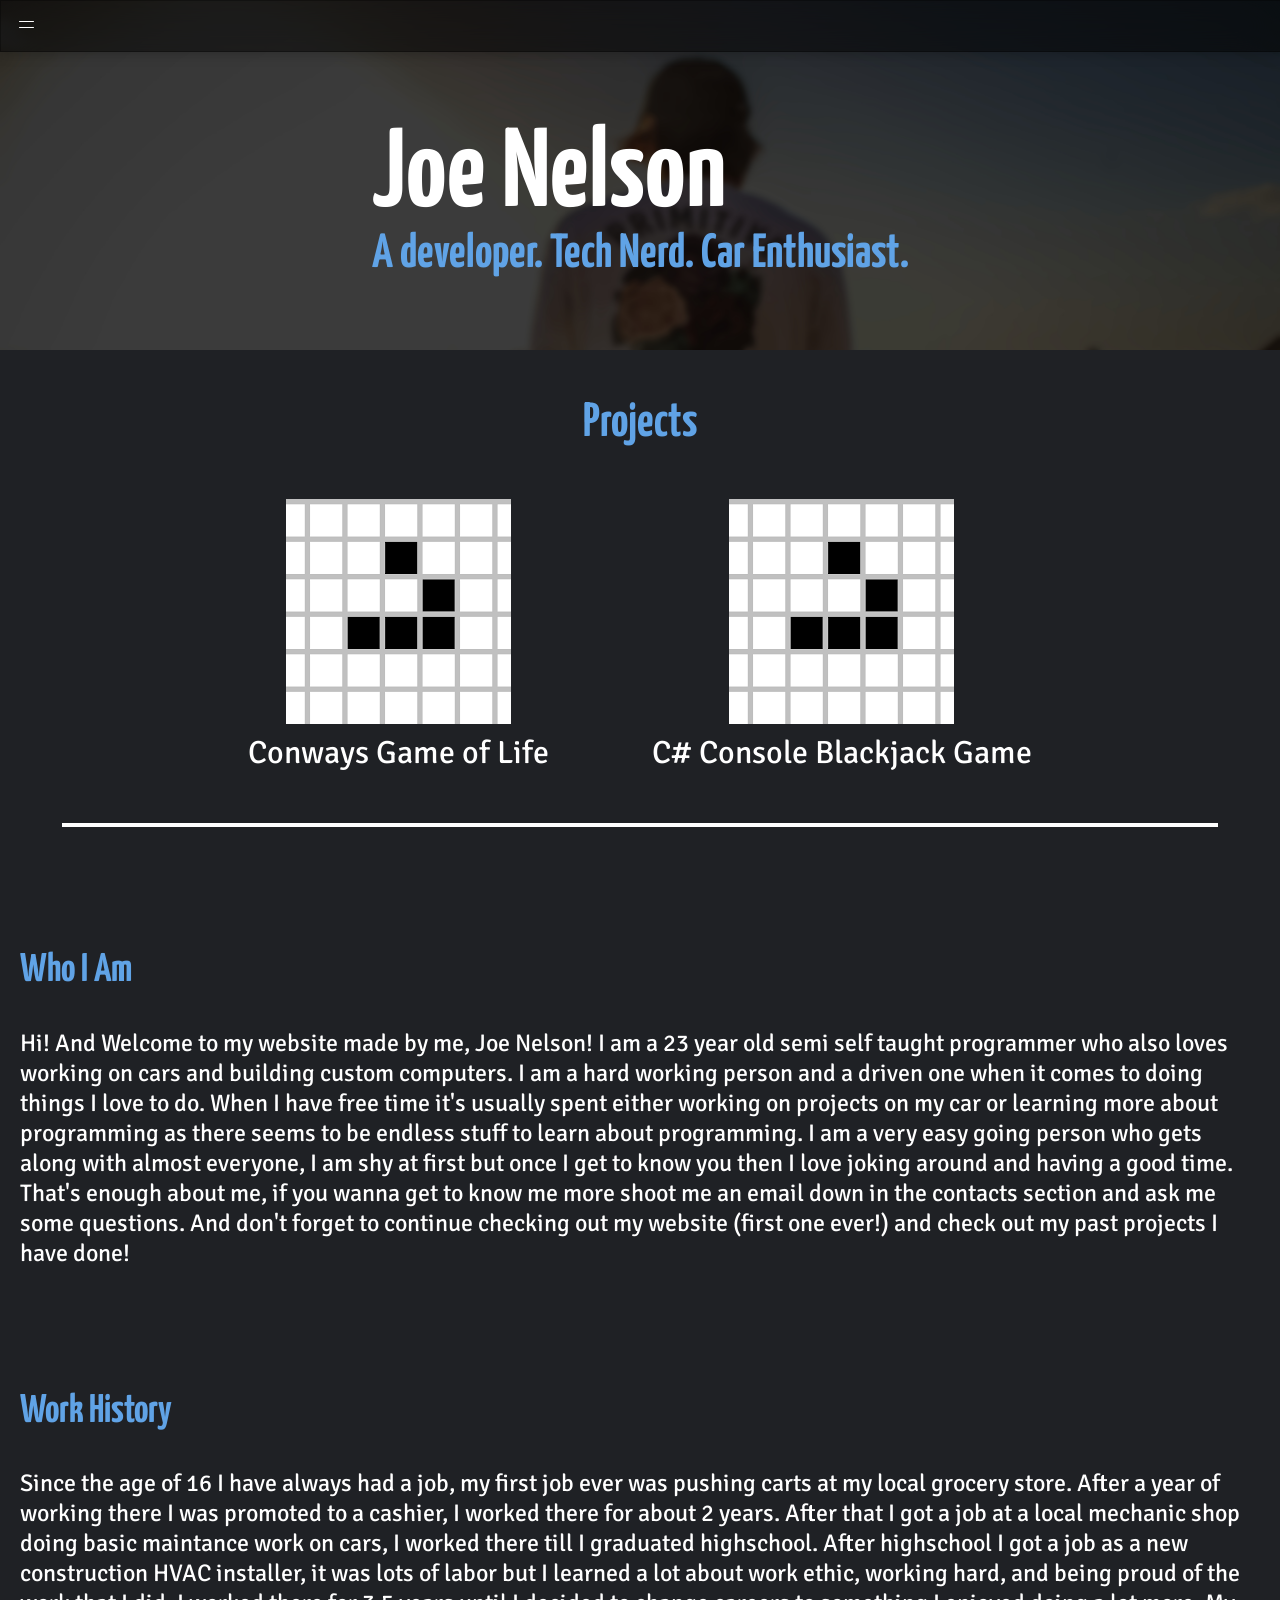
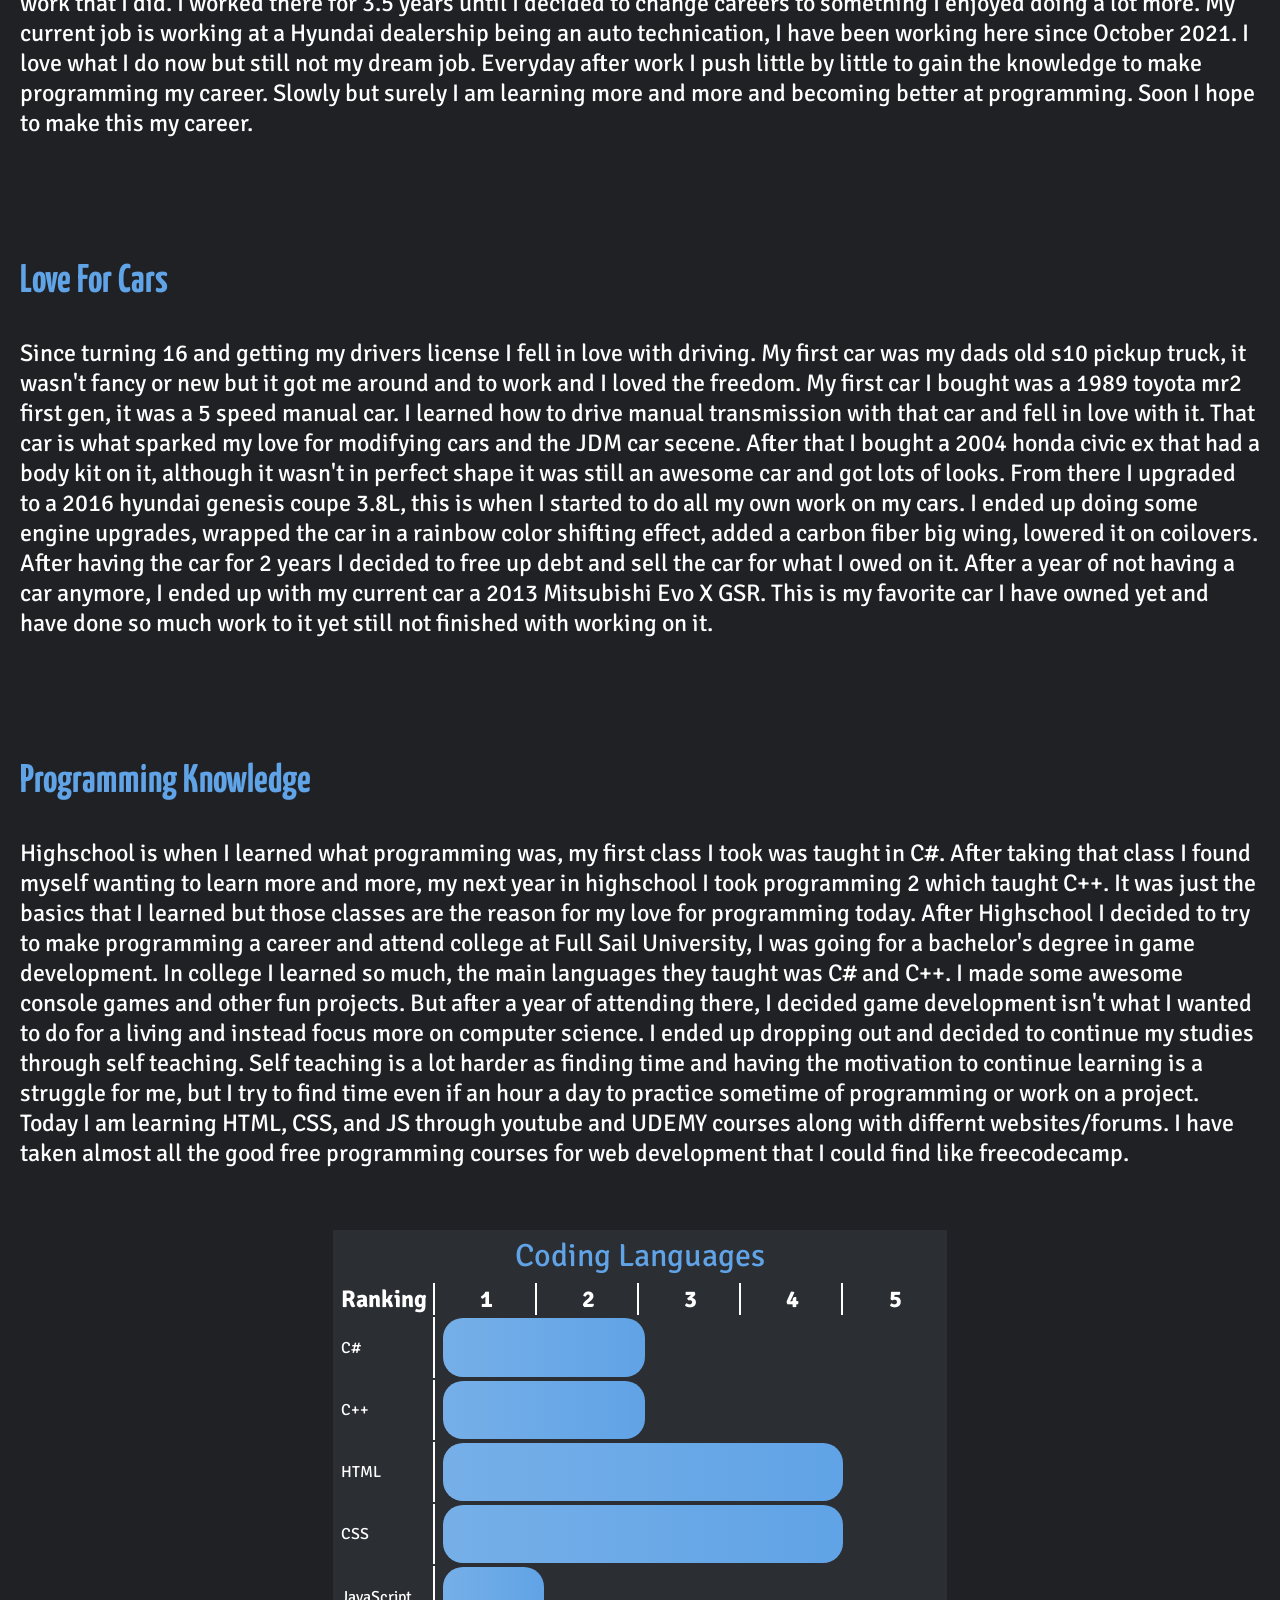
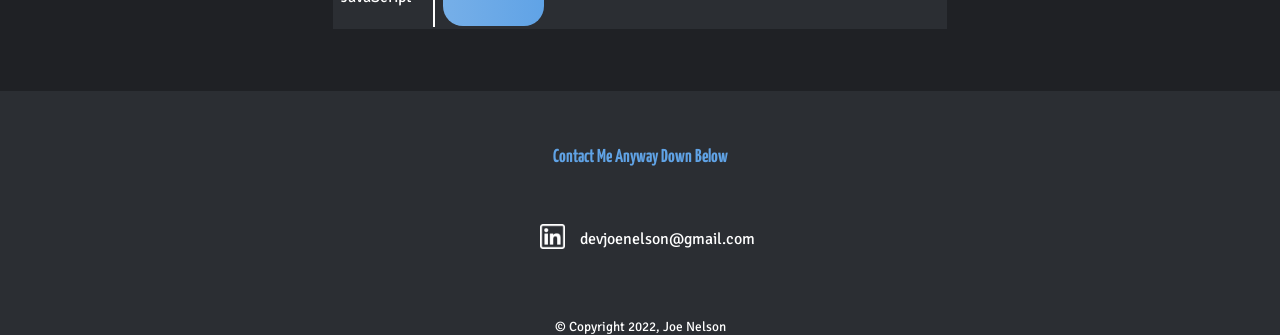
==== commit 64f281f3: "added drop links, frosty glass look, fixed X" ====
--- a/index.html
+++ b/index.html
@@ -34,10 +34,21 @@
         </li>
       </ul>
       <ul class="navbar-list">
-        <li class="navbar-listitem">Test 1</li>
-        <li class="navbar-listitem">Test 2</li>
-        <li class="navbar-listitem">Test 3</li>
-        <li class="navbar-listitem">Test 4</li>
+        <li class="navbar-list-item">
+          <a href="#about" class="navbar-list-link">About Section</a>
+        </li>
+        <hr class="list-line">
+        <li class="navbar-list-item">
+          <a href="" class="navbar-list-link">Blackjack Project</a>
+        </li>
+        <hr class="list-line">
+        <li class="navbar-list-item">
+          <a href="" class="navbar-list-link">GOL Project</a>
+        </li>
+        <hr class="list-line">
+        <li class="navbar-list-item">
+          <a href="#footer" class="navbar-list-link">Contacts</a>
+        </li>
       </ul>
     </div>
   </nav>
@@ -66,7 +77,7 @@
     <hr>
 
     <!-- about secton -->
-    <div class="about-container">
+    <div class="about-container" id="about">
       <h3 class="about-titles">Who I Am</h3>
       <p>
         Hi! And Welcome to my website made by me, Joe Nelson!
@@ -188,7 +199,7 @@
       </table>
     </div>
 </body>
-<footer class="footer-container">
+<footer class="footer-container" id="footer">
   <h3 class="footer-title">Contact Me Anyway Down Below</h3>
   <div class="footer-link-container">
     <a href="https://www.linkedin.com/in/joe-nelson-95501315a/">
--- a/css/home_style.css
+++ b/css/home_style.css
@@ -21,12 +21,20 @@
   position: fixed;
   z-index: 3;
   width: 100%;
-  background-color: #1f2125;
+  background-color: rgba(0, 0, 0, 0.5);
+  -webkit-backdrop-filter: blur(20px);
+  backdrop-filter: blur(20px);
+  box-shadow: 0 1px 12px rgba(0, 0, 0, 0.25);
+  border: 1px solid rgba(0, 0, 0, 0.3);
 }
 
 #checkbox:checked~#navbar {
-  height: 100%;
-  background: #1f2125;
+  height: 38%;
+  background-color: rgba(0, 0, 0, 0.5);
+  -webkit-backdrop-filter: blur(20px);
+  backdrop-filter: blur(20px);
+  box-shadow: 0 1px 12px rgba(0, 0, 0, 0.25);
+  border: 1px solid rgba(0, 0, 0, 0.3);
 }
 
 #checkbox:checked~#navbar .crust-top {
@@ -39,17 +47,25 @@
 
 #checkbox:checked~#navbar .navbar-list {
   visibility: visible;
+}
+.navbar-box {
+  width: 100%;
+  height: 50px;
 }
 
 .global-item {
   width: 50px;
   height: 50px;
   position: absolute;
-}
-
-.global-item .nav-content {
-  padding: 0;
-  margin: 0;
+  padding: 0;
+  margin: 0;
+}
+
+.nav-content {
+  width: 100%;
+  height: 50px;
+  margin: 0;
+  padding: 0;
 }
 
 .menuicon {
@@ -82,7 +98,7 @@
 
 .crust-bottom {
   transform: translateY(3px) scaleX(.88235);
-  bottom: 14px;
+  bottom: 15px;
 }
 
 .navbar-list {
@@ -96,10 +112,23 @@
   /* transition: visibility 0s linear 1s; */
 }
 
-.navbar-listitem {
-  color: white;
-  font-size: 2rem;
-}
+.navbar-list-item {
+  padding: 10px 0 10px 17px;
+}
+
+.navbar-list-link {
+  color: white;
+  font-size: 1rem;
+  text-decoration: none;
+}
+
+.list-line {
+  width: 91%;
+  border: .5px solid #fff;
+  margin: 0 17px;
+  opacity: 50%;
+}
+
 
 /* title section */
 .title-container {
@@ -107,11 +136,12 @@
   background-repeat: no-repeat;
   background-position: center 10%;
   background-size: cover;
-  padding: 0 12px;
   display: flex;
   justify-content: center;
   align-items: center;
   height: 300px;
+  width: 100%;
+  padding-top: 50px;
 }
 
 .center-title {
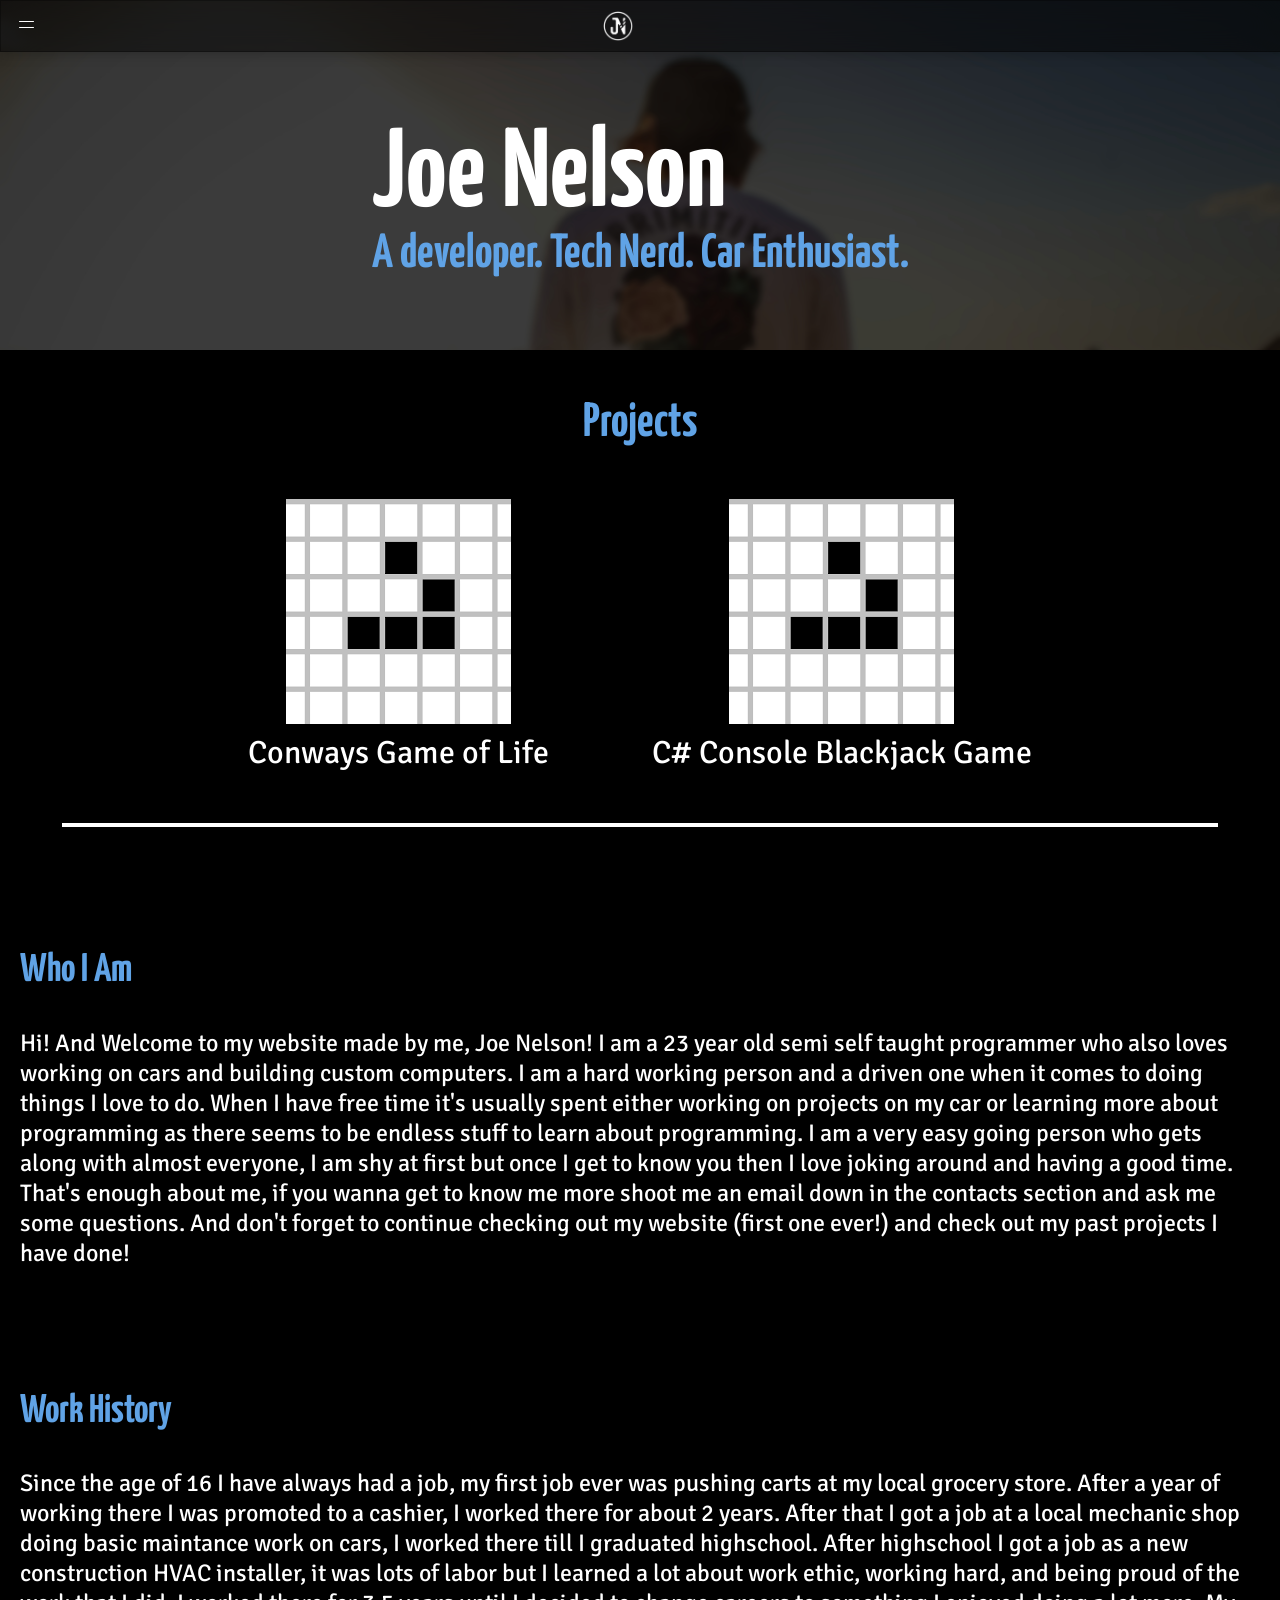
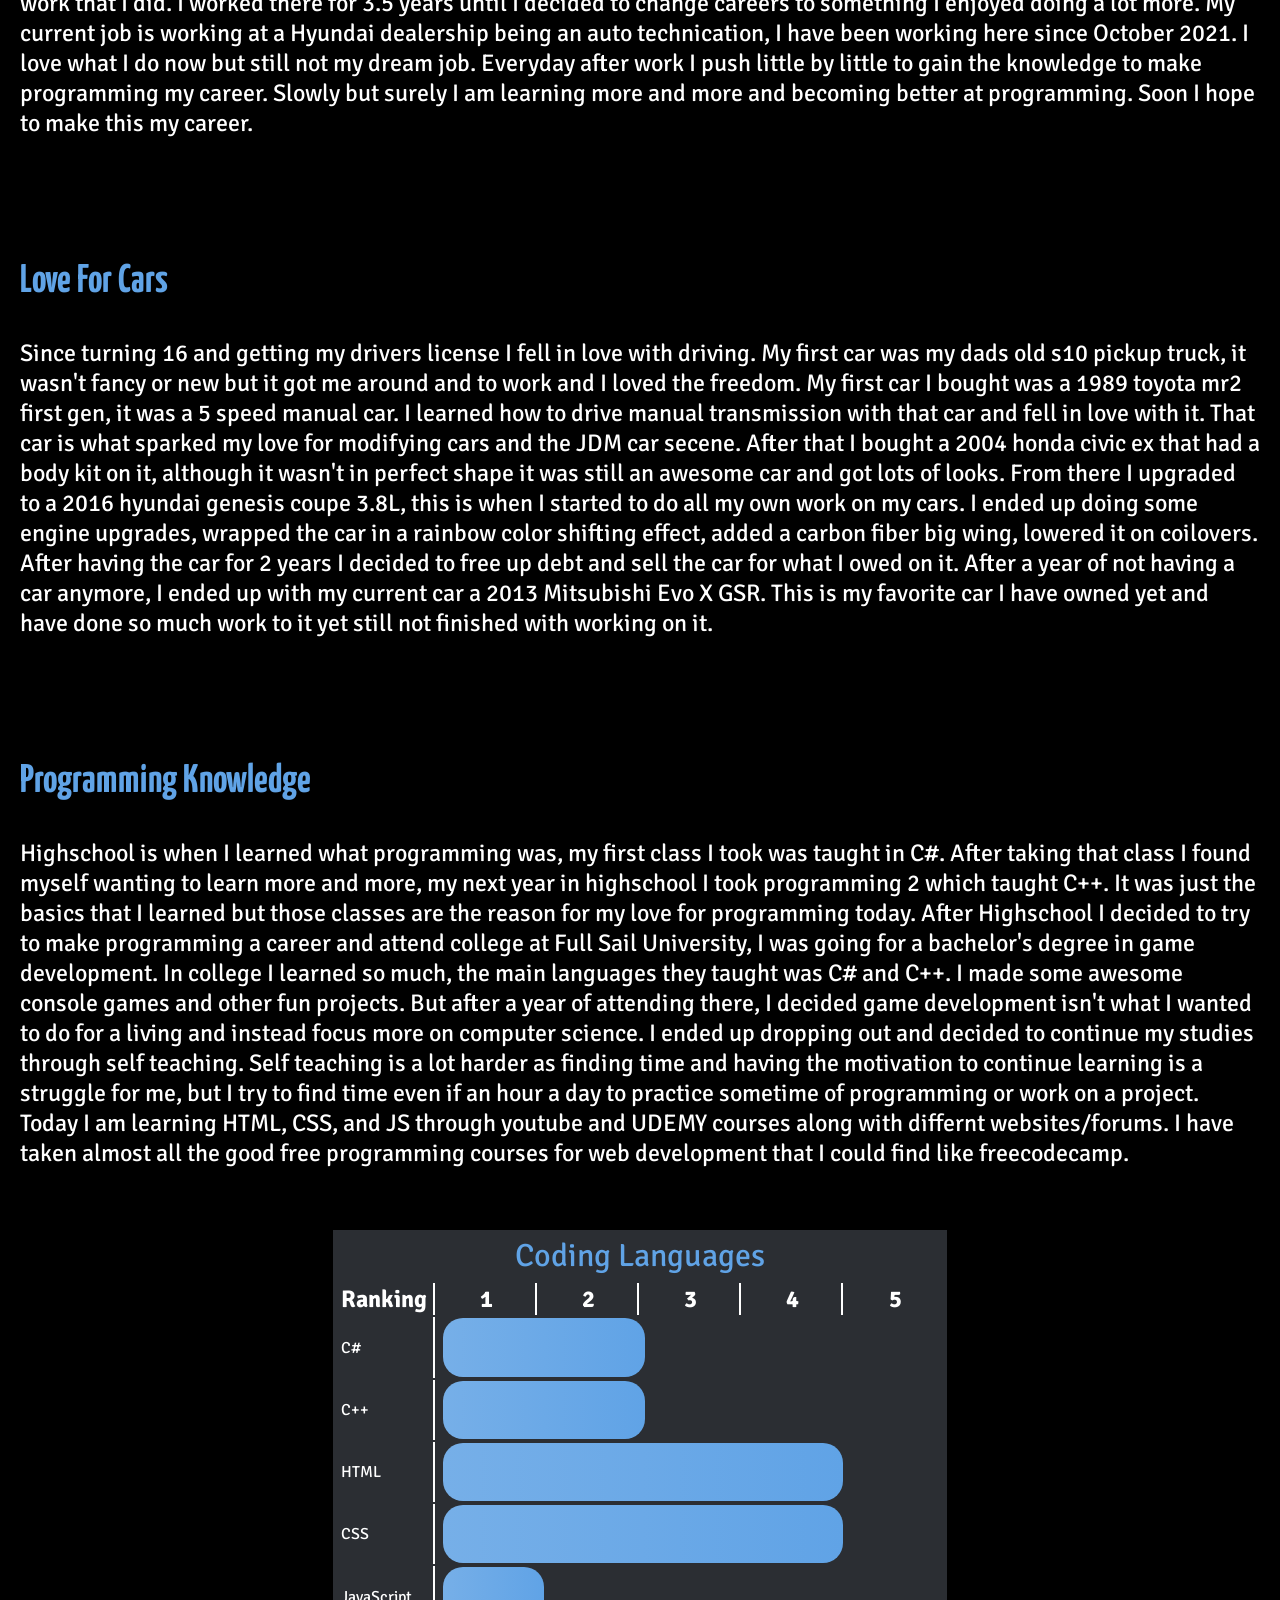
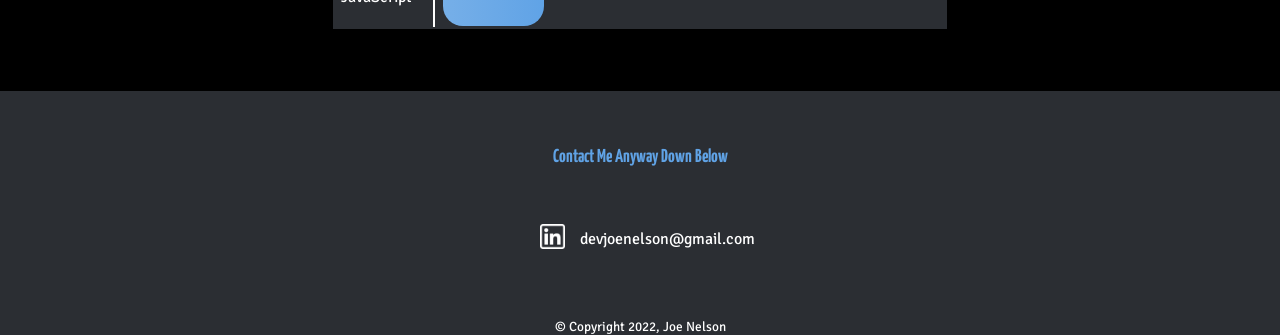
==== commit 8dd98a57: "added logo to top nav" ====
--- a/index.html
+++ b/index.html
@@ -31,6 +31,11 @@
               <span class="crust crust-bottom"></span>
             </span>
           </label>
+        </li>
+        <li class="global-item logo-item">
+          <a href="index.html">
+            <img class="logoicon" src="Images/Logo.png" alt="logo / home icon">
+          </a>
         </li>
       </ul>
       <ul class="navbar-list">
--- a/css/home_style.css
+++ b/css/home_style.css
@@ -1,7 +1,7 @@
 body {
   padding: 0;
   margin: 0;
-  background-color: #1f2125;
+  background-color: #000;
 }
 
 nav, body {
@@ -26,6 +26,7 @@
   backdrop-filter: blur(20px);
   box-shadow: 0 1px 12px rgba(0, 0, 0, 0.25);
   border: 1px solid rgba(0, 0, 0, 0.3);
+  transition: height .5s ease-out;
 }
 
 #checkbox:checked~#navbar {
@@ -35,6 +36,7 @@
   backdrop-filter: blur(20px);
   box-shadow: 0 1px 12px rgba(0, 0, 0, 0.25);
   border: 1px solid rgba(0, 0, 0, 0.3);
+  transition: height .5s ease-in;
 }
 
 #checkbox:checked~#navbar .crust-top {
@@ -47,6 +49,7 @@
 
 #checkbox:checked~#navbar .navbar-list {
   visibility: visible;
+  transition: visibility 0s linear .55s;
 }
 .navbar-box {
   width: 100%;
@@ -59,6 +62,8 @@
   position: absolute;
   padding: 0;
   margin: 0;
+  top: 0;
+  list-style-type: none;
 }
 
 .nav-content {
@@ -69,8 +74,18 @@
 }
 
 .menuicon {
-  top: 0;
   left: 0;
+}
+
+.logo-item {
+  left: 47%;
+}
+
+.logoicon {
+  position: absolute;
+  top: 10px;
+  width: 30px;
+  height: 30px;
 }
 
 .crust-block {
@@ -109,7 +124,6 @@
   margin: 0;
   padding: 0;
   top: 50px;
-  /* transition: visibility 0s linear 1s; */
 }
 
 .navbar-list-item {
@@ -120,6 +134,9 @@
   color: white;
   font-size: 1rem;
   text-decoration: none;
+}
+.navbar-list-link:active ~ #navbar {
+  height: 50px;
 }
 
 .list-line {
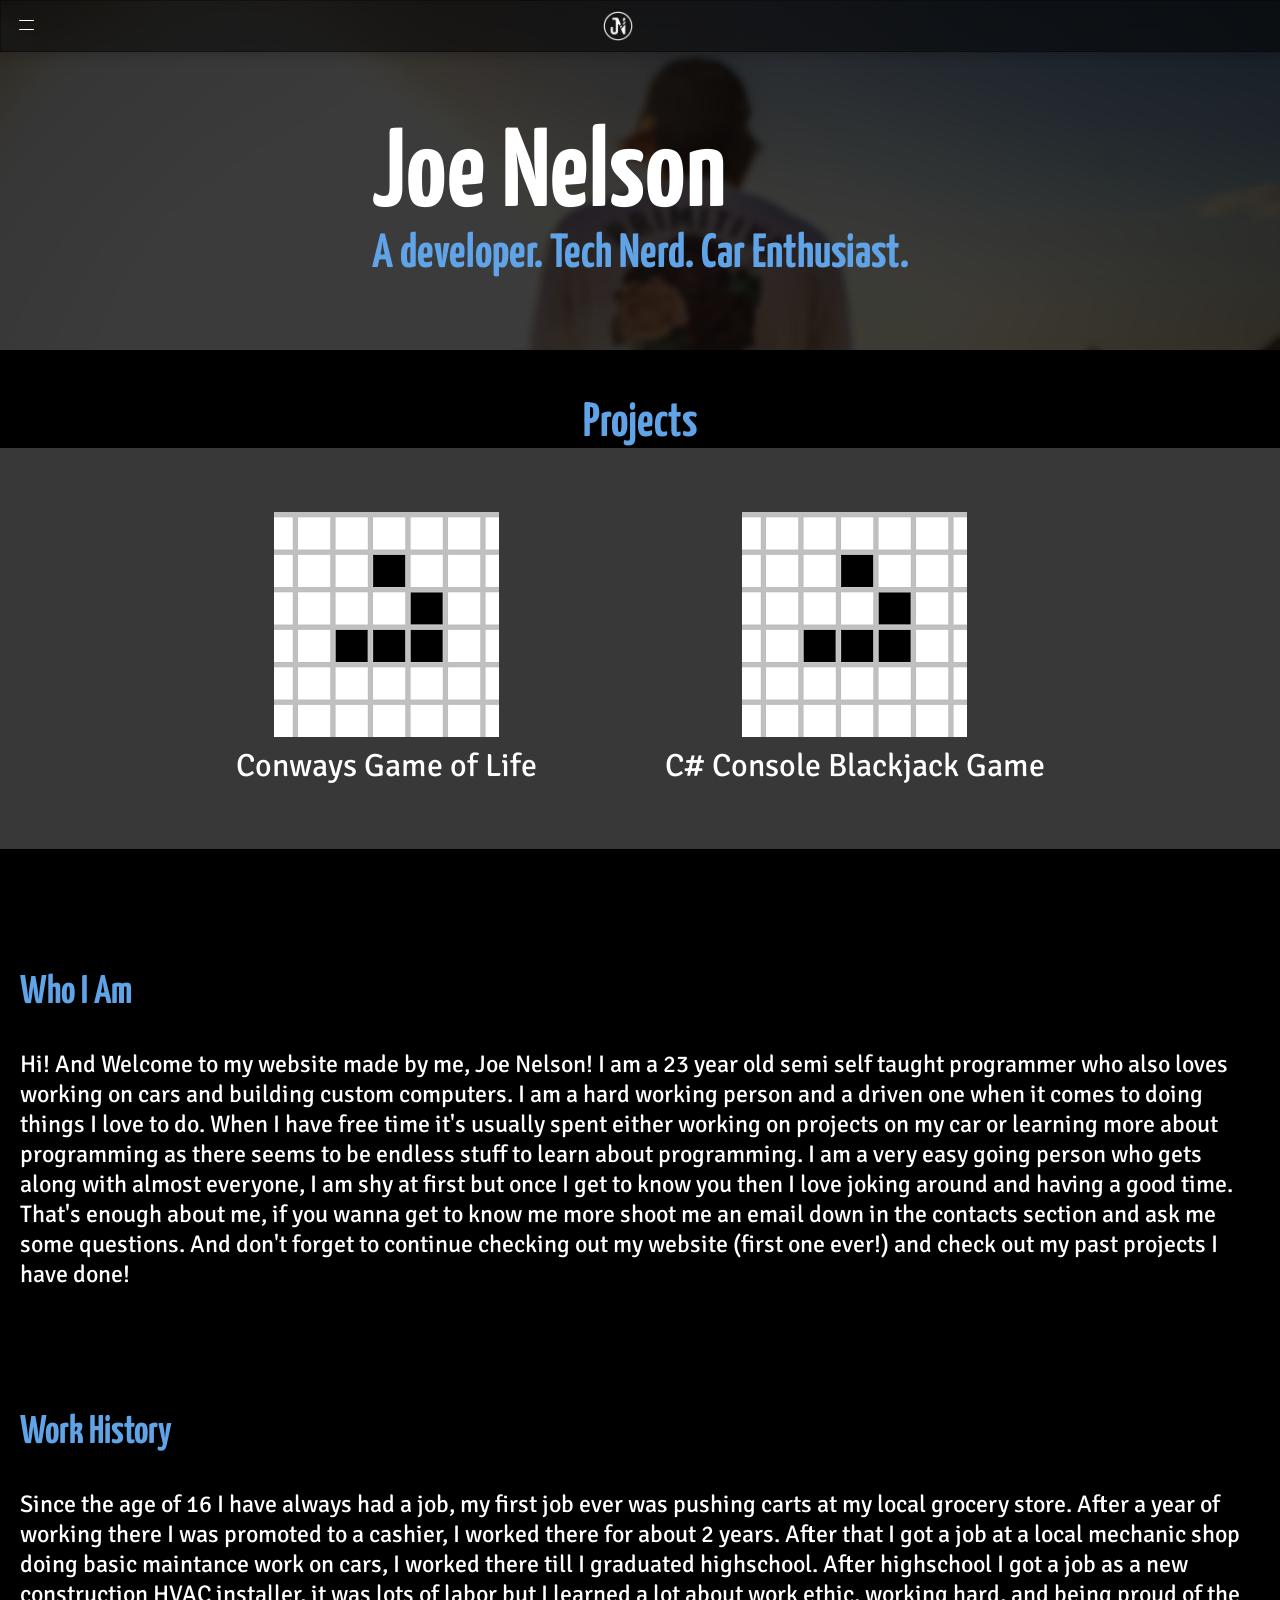
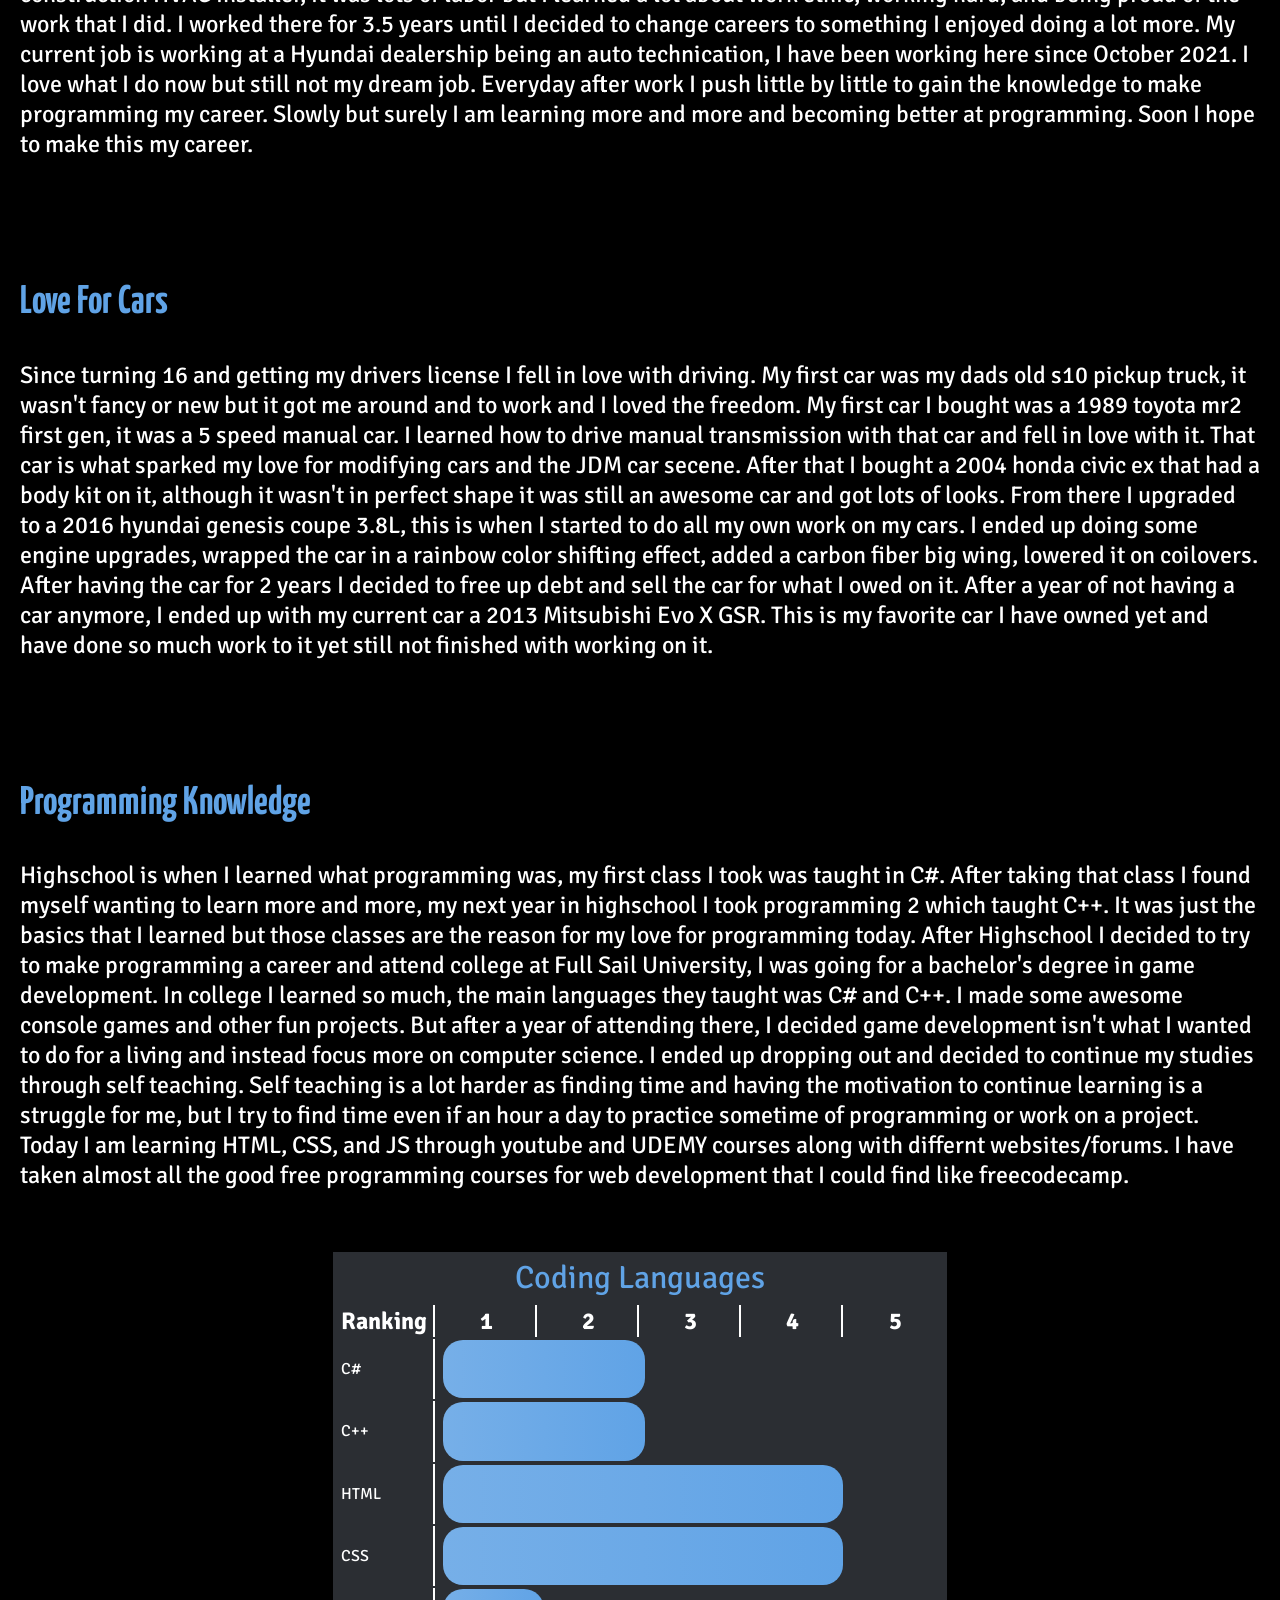
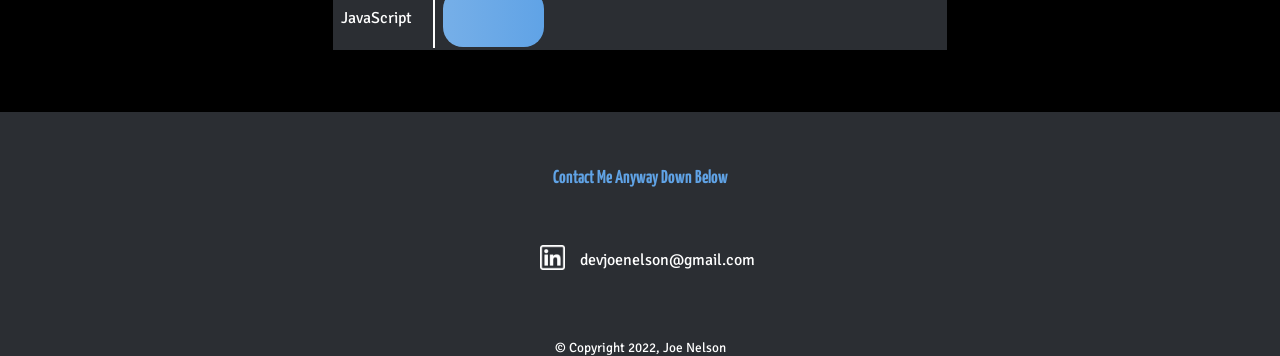
==== commit 2b62e96c: "added transition to menu button on click" ====
--- a/index.html
+++ b/index.html
@@ -26,10 +26,13 @@
       <ul class="nav-content">
         <li class="global-item menuicon">
           <label class="global-item menu-label" for="checkbox">
-            <span class="crust-block">
+            <span class="crust-block crust-block-top">
               <span class="crust crust-top"></span>
+            </span>
+            <span class="crust-block crust-block-bottom">
               <span class="crust crust-bottom"></span>
             </span>
+
           </label>
         </li>
         <li class="global-item logo-item">
@@ -78,8 +81,6 @@
         <p>C# Console Blackjack Game</p>
       </a>
     </div>
-
-    <hr>
 
     <!-- about secton -->
     <div class="about-container" id="about">
--- a/css/home_style.css
+++ b/css/home_style.css
@@ -39,12 +39,21 @@
   transition: height .5s ease-in;
 }
 
+#checkbox:checked~#navbar .crust-block-top {
+  transform: rotateZ(45deg);
+  transition: transform .1806s ease-in;
+}
+#checkbox:checked~#navbar .crust-block-bottom {
+  transform: rotateZ(-45deg);
+  transition: transform .1806s ease-in;
+}
+
 #checkbox:checked~#navbar .crust-top {
-  transform: rotateZ(45deg);
+  transform: none;
 }
 
 #checkbox:checked~#navbar .crust-bottom {
-  transform: rotateZ(-45deg);
+  transform: none;
 }
 
 #checkbox:checked~#navbar .navbar-list {
@@ -108,12 +117,12 @@
 
 .crust-top {
   transform: translateY(-3px) scaleX(.88235);
-  top: 14px;
+  top: 13px;
 }
 
 .crust-bottom {
   transform: translateY(3px) scaleX(.88235);
-  bottom: 15px;
+  bottom: 13px;
 }
 
 .navbar-list {
@@ -181,11 +190,12 @@
 /* content section */
 .project-container {
   display: flex;
-  width: 80%;
+  width: 100%;
   margin: auto auto;
   flex-wrap: wrap;
   justify-content: center;
   align-items: center;
+  background: #383838;
 }
 
 .project-title {
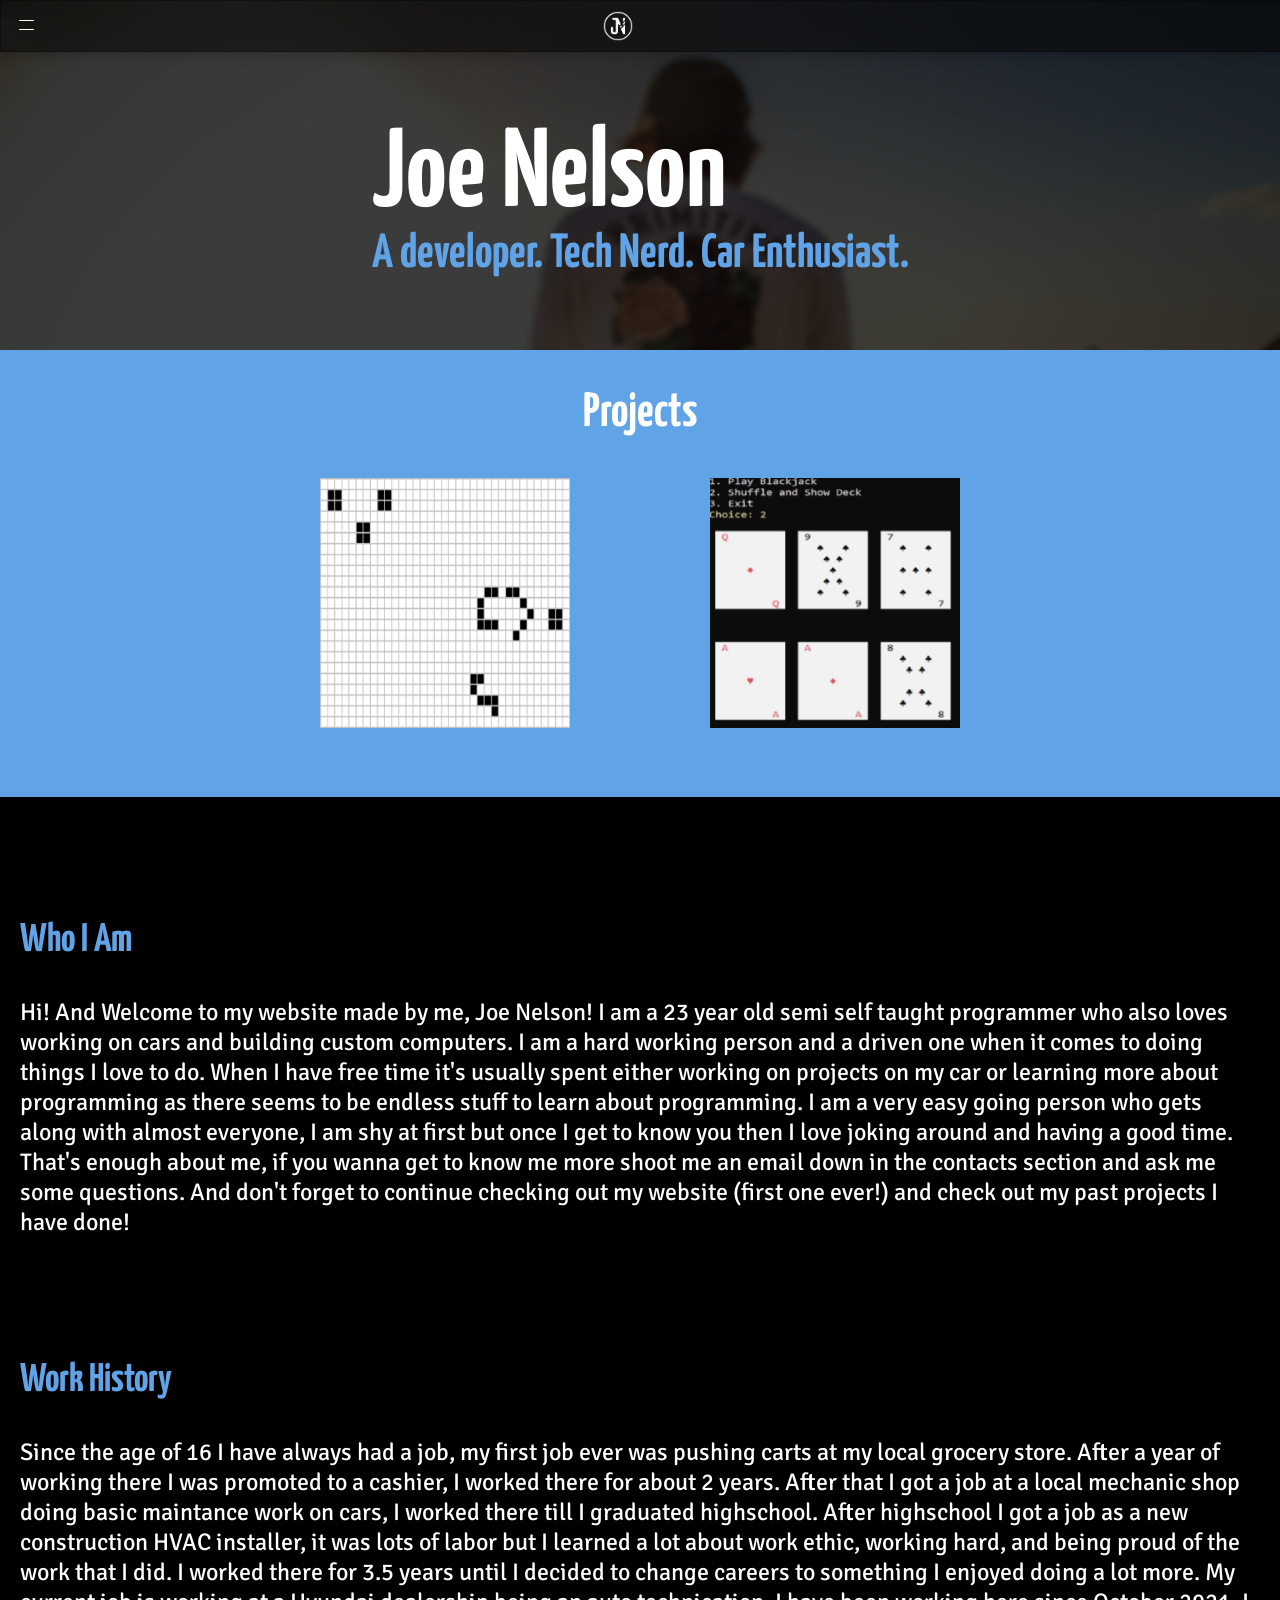
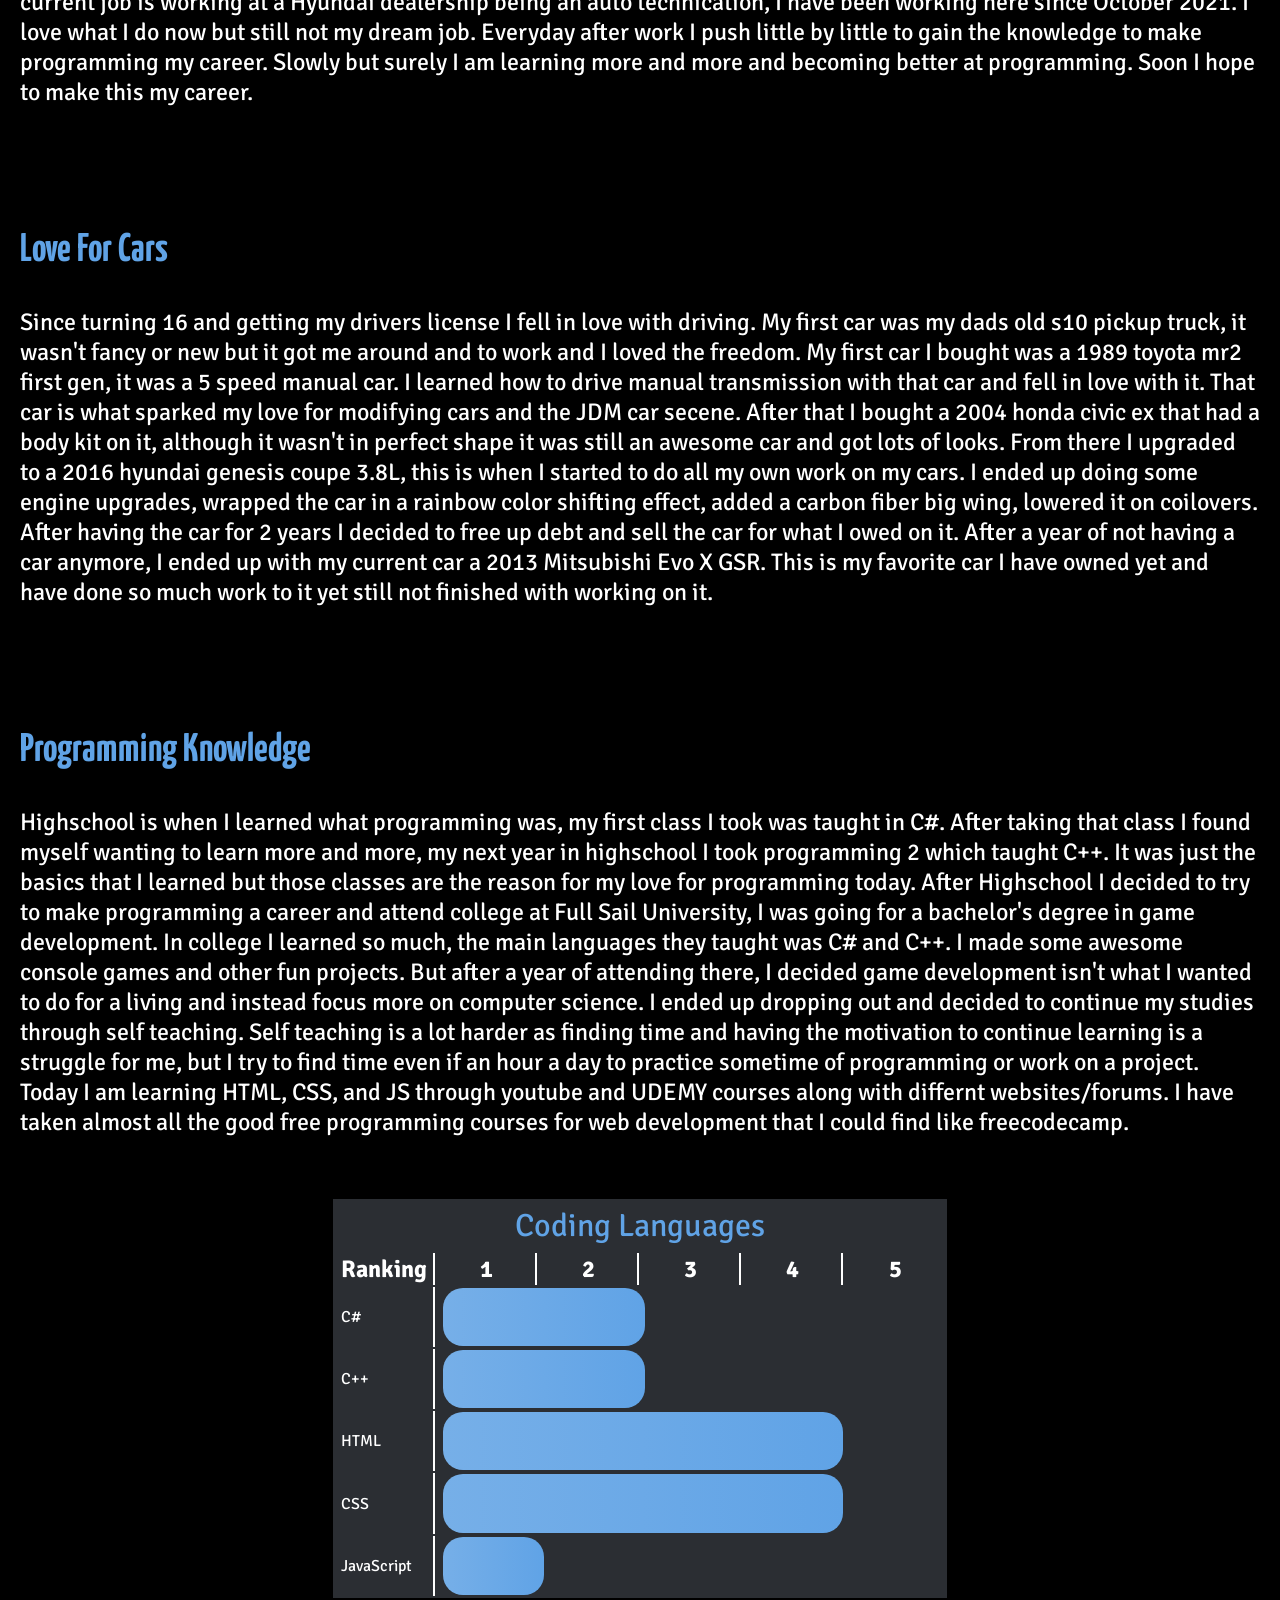
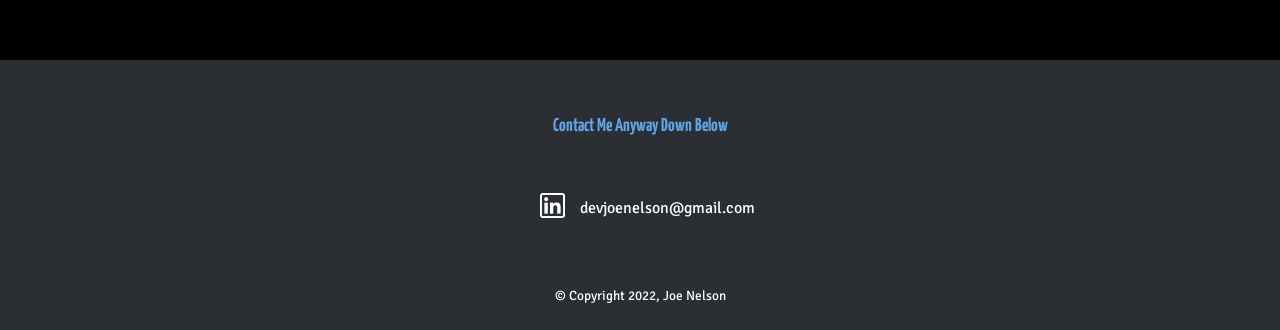
==== commit 399ac286: "changes" ====
--- a/index.html
+++ b/index.html
@@ -37,7 +37,7 @@
         </li>
         <li class="global-item logo-item">
           <a href="index.html">
-            <img class="logoicon" src="Images/Logo.png" alt="logo / home icon">
+            <img class="logoicon" src="Images/Logo.webp" alt="logo / home icon">
           </a>
         </li>
       </ul>
@@ -70,146 +70,146 @@
   </div>
 
   <!-- projects -->
-  <h2 class="project-title">Projects</h3>
-    <div class="project-container">
-      <a class="project" href="downloads/JoeNelsonGOL.zip" download="JoeNelsonsGameOfLife">
-        <img src="Images/gol.png" alt="Game Of Life Project">
-        <p>Conways Game of Life</p>
+  <div class="project-container">
+    <h2 class="project-title">Projects</h2>
+    <div class="project-image-container">
+      <a href="#">
+        <img class="project-images" src="Images/gol.webp" alt="Game of life project link">
       </a>
-      <a class="project" href="downloads/Blackjack.zip" download="JoeNelsonBlackJack">
-        <img src="Images/gol.png" alt="Game Of Life Project">
-        <p>C# Console Blackjack Game</p>
+      <a href="#">
+        <img class="project-images" src="Images/blackjack.webp" alt="Game of life project link">
       </a>
     </div>
-
-    <!-- about secton -->
-    <div class="about-container" id="about">
-      <h3 class="about-titles">Who I Am</h3>
-      <p>
-        Hi! And Welcome to my website made by me, Joe Nelson!
-        I am a 23 year old semi self taught programmer who also
-        loves working on cars and building custom computers.
-        I am a hard working person and a driven one when it comes to doing
-        things I love to do. When I have free time it's usually
-        spent either working on projects on my car or learning more
-        about programming as there seems to be endless stuff to learn
-        about programming. I am a very easy going person who gets along
-        with almost everyone, I am shy at first but once I get to know
-        you then I love joking around and having a good time. That's
-        enough about me, if you wanna get to know me more shoot me an
-        email down in the contacts section and ask me some questions.
-        And don't forget to continue checking out my website (first one ever!)
-        and check out my past projects I have done!
-      </p>
-      <h3 class="about-titles">Work History</h3>
-      <p>
-        Since the age of 16 I have always had a job, my first job ever
-        was pushing carts at my local grocery store. After a year of working there
-        I was promoted to a cashier, I worked there for about 2 years.
-        After that I got a job at a local mechanic shop doing basic maintance
-        work on cars, I worked there till I graduated highschool. After highschool
-        I got a job as a new construction HVAC installer, it was lots of labor
-        but I learned a lot about work ethic, working hard, and being proud
-        of the work that I did. I worked there for 3.5 years until I decided
-        to change careers to something I enjoyed doing a lot more. My current
-        job is working at a Hyundai dealership being an auto technication,
-        I have been working here since October 2021. I love what I do now
-        but still not my dream job. Everyday after work I push little by little to
-        gain the knowledge to make programming my career. Slowly but surely
-        I am learning more and more and becoming better at programming. Soon
-        I hope to make this my career.
-      </p>
-      <h3 class="about-titles">Love For Cars</h3>
-      <p>
-        Since turning 16 and getting my drivers license I fell in love with driving.
-        My first car was my dads old s10 pickup truck, it wasn't fancy or new
-        but it got me around and to work and I loved the freedom. My first car I
-        bought was a 1989 toyota mr2 first gen, it was a 5 speed manual car. I
-        learned how to drive manual transmission with that car and fell in love with it.
-        That car is what sparked my love for modifying cars and the JDM car secene.
-        After that I bought a 2004 honda civic ex that had a body kit on it, although
-        it wasn't in perfect shape it was still an awesome car and got lots of looks.
-        From there I upgraded to a 2016 hyundai genesis coupe 3.8L, this is when I
-        started to do all my own work on my cars. I ended up doing some engine upgrades,
-        wrapped the car in a rainbow color shifting effect, added a carbon fiber big wing,
-        lowered it on coilovers. After having the car for 2 years I decided to free up debt
-        and sell the car for what I owed on it. After a year of not having a car anymore, I
-        ended up with my current car a 2013 Mitsubishi Evo X GSR. This is my favorite car
-        I have owned yet and have done so much work to it yet still not finished with working
-        on it.
-      </p>
-      <h3 class="about-titles">Programming Knowledge</h3>
-      <p>
-        Highschool is when I learned what programming was, my first class I took was taught
-        in C#. After taking that class I found myself wanting to learn more and more, my next
-        year in highschool I took programming 2 which taught C++. It was just the basics that I
-        learned but those classes are the reason for my love for programming today. After Highschool
-        I decided to try to make programming a career and attend college at Full Sail University,
-        I was going for a bachelor's degree in game development. In college I learned so much,
-        the main languages they taught was C# and C++. I made some awesome console games and other
-        fun projects. But after a year of attending there, I decided game development isn't what I
-        wanted to do for a living and instead focus more on computer science. I ended up dropping out
-        and decided to continue my studies through self teaching. Self teaching is a lot harder as
-        finding time and having the motivation to continue learning is a struggle for me, but I try
-        to find time even if an hour a day to practice sometime of programming or work on a project.
-        Today I am learning HTML, CSS, and JS through youtube and UDEMY courses along with differnt
-        websites/forums. I have taken almost all the good free programming courses for web development
-        that I could find like freecodecamp.
-      </p>
-
-      <!-- table -->
-      <table>
-        <caption>Coding Languages</caption>
-        <thead>
-          <tr>
-            <th>Ranking</th>
-            <th>1</th>
-            <th>2</th>
-            <th>3</th>
-            <th>4</th>
-            <th style="border: none">5</th>
-          </tr>
-        </thead>
-        <tbody>
-          <tr>
-            <td>C#</td>
-            <td colspan="5">
-              <div class="table-color" style="width: 40%"></div>
-            </td>
-          </tr>
-          <tr>
-            <td>C++</td>
-            <td colspan="5">
-              <div class="table-color" style="width: 40%"></div>
-            </td>
-          </tr>
-          <tr>
-            <td>HTML</td>
-            <td colspan="5">
-              <div class="table-color" style="width: 79%"></div>
-            </td>
-          </tr>
-          <tr>
-            <td>CSS</td>
-            <td colspan="5">
-              <div class="table-color" style="width: 79%"></div>
-            </td>
-          </tr>
-          <tr>
-            <td>JavaScript</td>
-            <td colspan="5">
-              <div class="table-color" style="width: 20%"></div>
-            </td>
-          </tr>
-        </tbody>
-      </table>
-    </div>
+  </div>
+
+  <!-- about secton -->
+  <div class="about-container" id="about">
+    <h3 class="about-titles">Who I Am</h3>
+    <p>
+      Hi! And Welcome to my website made by me, Joe Nelson!
+      I am a 23 year old semi self taught programmer who also
+      loves working on cars and building custom computers.
+      I am a hard working person and a driven one when it comes to doing
+      things I love to do. When I have free time it's usually
+      spent either working on projects on my car or learning more
+      about programming as there seems to be endless stuff to learn
+      about programming. I am a very easy going person who gets along
+      with almost everyone, I am shy at first but once I get to know
+      you then I love joking around and having a good time. That's
+      enough about me, if you wanna get to know me more shoot me an
+      email down in the contacts section and ask me some questions.
+      And don't forget to continue checking out my website (first one ever!)
+      and check out my past projects I have done!
+    </p>
+    <h3 class="about-titles">Work History</h3>
+    <p>
+      Since the age of 16 I have always had a job, my first job ever
+      was pushing carts at my local grocery store. After a year of working there
+      I was promoted to a cashier, I worked there for about 2 years.
+      After that I got a job at a local mechanic shop doing basic maintance
+      work on cars, I worked there till I graduated highschool. After highschool
+      I got a job as a new construction HVAC installer, it was lots of labor
+      but I learned a lot about work ethic, working hard, and being proud
+      of the work that I did. I worked there for 3.5 years until I decided
+      to change careers to something I enjoyed doing a lot more. My current
+      job is working at a Hyundai dealership being an auto technication,
+      I have been working here since October 2021. I love what I do now
+      but still not my dream job. Everyday after work I push little by little to
+      gain the knowledge to make programming my career. Slowly but surely
+      I am learning more and more and becoming better at programming. Soon
+      I hope to make this my career.
+    </p>
+    <h3 class="about-titles">Love For Cars</h3>
+    <p>
+      Since turning 16 and getting my drivers license I fell in love with driving.
+      My first car was my dads old s10 pickup truck, it wasn't fancy or new
+      but it got me around and to work and I loved the freedom. My first car I
+      bought was a 1989 toyota mr2 first gen, it was a 5 speed manual car. I
+      learned how to drive manual transmission with that car and fell in love with it.
+      That car is what sparked my love for modifying cars and the JDM car secene.
+      After that I bought a 2004 honda civic ex that had a body kit on it, although
+      it wasn't in perfect shape it was still an awesome car and got lots of looks.
+      From there I upgraded to a 2016 hyundai genesis coupe 3.8L, this is when I
+      started to do all my own work on my cars. I ended up doing some engine upgrades,
+      wrapped the car in a rainbow color shifting effect, added a carbon fiber big wing,
+      lowered it on coilovers. After having the car for 2 years I decided to free up debt
+      and sell the car for what I owed on it. After a year of not having a car anymore, I
+      ended up with my current car a 2013 Mitsubishi Evo X GSR. This is my favorite car
+      I have owned yet and have done so much work to it yet still not finished with working
+      on it.
+    </p>
+    <h3 class="about-titles">Programming Knowledge</h3>
+    <p>
+      Highschool is when I learned what programming was, my first class I took was taught
+      in C#. After taking that class I found myself wanting to learn more and more, my next
+      year in highschool I took programming 2 which taught C++. It was just the basics that I
+      learned but those classes are the reason for my love for programming today. After Highschool
+      I decided to try to make programming a career and attend college at Full Sail University,
+      I was going for a bachelor's degree in game development. In college I learned so much,
+      the main languages they taught was C# and C++. I made some awesome console games and other
+      fun projects. But after a year of attending there, I decided game development isn't what I
+      wanted to do for a living and instead focus more on computer science. I ended up dropping out
+      and decided to continue my studies through self teaching. Self teaching is a lot harder as
+      finding time and having the motivation to continue learning is a struggle for me, but I try
+      to find time even if an hour a day to practice sometime of programming or work on a project.
+      Today I am learning HTML, CSS, and JS through youtube and UDEMY courses along with differnt
+      websites/forums. I have taken almost all the good free programming courses for web development
+      that I could find like freecodecamp.
+    </p>
+
+    <!-- table -->
+    <table>
+      <caption>Coding Languages</caption>
+      <thead>
+        <tr>
+          <th>Ranking</th>
+          <th>1</th>
+          <th>2</th>
+          <th>3</th>
+          <th>4</th>
+          <th style="border: none">5</th>
+        </tr>
+      </thead>
+      <tbody>
+        <tr>
+          <td>C#</td>
+          <td colspan="5">
+            <div class="table-color" style="width: 40%"></div>
+          </td>
+        </tr>
+        <tr>
+          <td>C++</td>
+          <td colspan="5">
+            <div class="table-color" style="width: 40%"></div>
+          </td>
+        </tr>
+        <tr>
+          <td>HTML</td>
+          <td colspan="5">
+            <div class="table-color" style="width: 79%"></div>
+          </td>
+        </tr>
+        <tr>
+          <td>CSS</td>
+          <td colspan="5">
+            <div class="table-color" style="width: 79%"></div>
+          </td>
+        </tr>
+        <tr>
+          <td>JavaScript</td>
+          <td colspan="5">
+            <div class="table-color" style="width: 20%"></div>
+          </td>
+        </tr>
+      </tbody>
+    </table>
+  </div>
 </body>
 <footer class="footer-container" id="footer">
   <h3 class="footer-title">Contact Me Anyway Down Below</h3>
   <div class="footer-link-container">
     <a href="https://www.linkedin.com/in/joe-nelson-95501315a/">
-      <img class="footer-logo" src="Images/linkedin.png" alt="linked in icon">
+      <img class="footer-logo" src="Images/linkedin.webp" alt="linked in icon">
     </a>
     <p>devjoenelson@gmail.com</p>
   </div>
--- a/css/home_style.css
+++ b/css/home_style.css
@@ -158,7 +158,7 @@
 
 /* title section */
 .title-container {
-  background-image: url("../Images/me2.jpg");
+  background-image: url("../Images/me_banner.webp");
   background-repeat: no-repeat;
   background-position: center 10%;
   background-size: cover;
@@ -187,42 +187,31 @@
   color: #60a3e6;
 }
 
-/* content section */
+/* project section */
 .project-container {
-  display: flex;
-  width: 100%;
-  margin: auto auto;
-  flex-wrap: wrap;
+  width: 100%;
+  display: flex;
   justify-content: center;
   align-items: center;
-  background: #383838;
+  flex-direction: column;
+  background: #60a3e6;
 }
 
 .project-title {
-  color: #60a3e6;
-  padding: 50px 12px 0 12px;
-  margin: 0;
-  text-align: center;
+  color: #fff;
   font-size: 3rem;
 }
 
-.project {
-  color: white;
-  text-decoration: none;
-  font-size: 2rem;
-  text-align: center;
-  padding: 5% 5%;
-}
-
-.project p {
-  margin: 0;
-}
-
-hr {
-  opacity: 100;
-  width: 90%;
-  margin: auto auto;
-  border: 2px solid white;
+.project-image-container {
+  display: flex;
+  width: 50%;
+  justify-content: space-between;
+  padding-bottom: 5%;
+  flex-wrap: wrap;
+}
+
+.project-images {
+  width: 250px;
 }
 
 /* about me */
@@ -319,6 +308,10 @@
   margin: 0;
 }
 
+small {
+  padding-bottom: 2%;
+}
+
 @media screen and (max-width: 480px) {
   .title {
     font-size: 4rem;
@@ -328,12 +321,19 @@
     font-size: 2rem;
   }
 
-  .project-container {
-    justify-content: center;
-  }
-
-  .project {
-    font-size: 1.8rem;
+  .project-title {
+    padding-top: 5%;
+    margin: 0;
+  }
+
+  .project-image-container {
+    flex-direction: column;
+    width: 100%;
+    align-items: center;
+  }
+
+  .project-images {
+    padding: 30px 0;
   }
 
   .about-container p {
